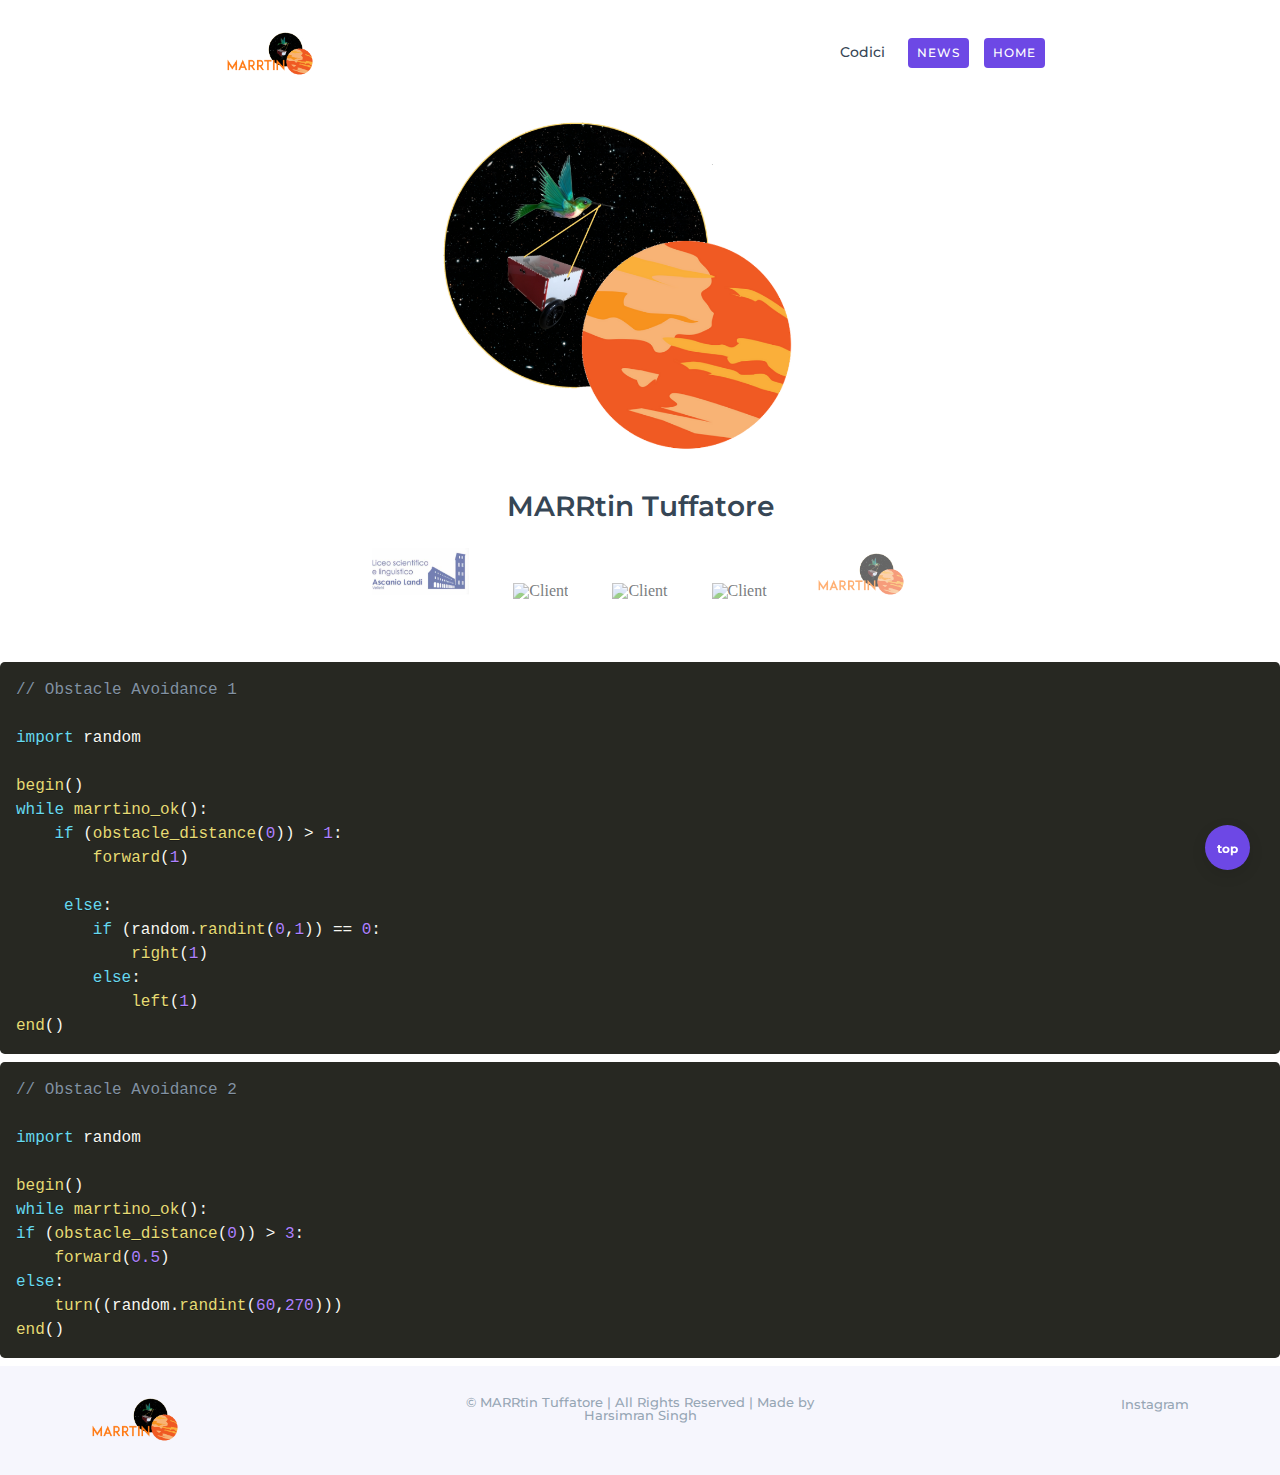
==== code.html @ b03d26f4 "Add files via upload" ====
<!DOCTYPE html>
  <html lang="en">
    <head>
      <meta charset="utf-8">
      <title>MARRtino</title>
      <link rel="icon" href="./pics/logo.png" type="image/png" sizes="16x16">
      <meta name="viewport" content="width=device-width, initial-scale=1">
      <meta http-equiv="X-UA-Compatible" content="IE=edge">
      <meta name="description" content="Array Multipurpose Startup Business Template">
      <meta name="keywords" content="Array HTML Template, Array Startup Business Template, Startup Template">
      <link href="assets/css/bootstrap.min.css" rel="stylesheet" type="text/css" media="all" />
      <link href="https://fonts.googleapis.com/css?family=Montserrat:300,400,500,600,700" rel="stylesheet">
      <link rel="stylesheet" href="assets/css/animate.css"> <!-- Resource style -->
      <link rel="stylesheet" href="assets/css/owl.carousel.css">

      <link rel="stylesheet" href="./prism.css">
      <script src="./prism.js"></script>

     
      <link rel="stylesheet" href="./css/theme.css">
      

      <link rel="stylesheet" href="assets/css/owl.theme.css">
      <link rel="stylesheet" href="assets/css/ionicons.min.css"> <!-- Resource style -->
      <link href="assets/css/style.css" rel="stylesheet" type="text/css" media="all" />
    </head>
    <body>
      <div class="wrapper">
        <!-- Navbar Section -->
        <nav class="navbar navbar-expand-md navbar-light bg-light fixed-top">
          <div class="container container-s">
            <a class="navbar-brand" href="#"><img src="./pics/onlinelogomaker-042221-1509-4866.png" width="100px" alt=""></a>
            <button class="navbar-toggler" type="button" data-toggle="collapse" data-target="#navbarSupportedContent" aria-controls="navbarSupportedContent" aria-expanded="false" aria-label="Toggle navigation">
              <span class="navbar-toggler-icon"></span>
            </button>
            <div class="collapse navbar-collapse" id="navbarSupportedContent">
              <ul class="navbar-nav ml-auto navbar-right">
                <li class="nav-item"><a class="nav-link js-scroll-trigger" href="#codes">Codici</a></li>
                
                
                <li class="nav-item"><a class="btn-cta nav-link js-scroll-trigger" href="./news.html">NEWS</a></li>
                <li class="nav-item"><a class="btn-cta nav-link js-scroll-trigger" href="./index.html">HOME</a></li>
              </ul>
            </div>
          </div>
        </nav><!-- Navbar End -->
  
        
        <div id="main" class="main">
          <div class="home"><!-- Hero Section-->
            <div class="container">
              <div class="row text-center">
                <div class="col-md-12">
                  <div class="hero-img wow fadeIn">
                    <img class="img-fluid" src="./pics/home-page.png" alt="Home">
                  </div>
                </div>
                <div class="col-md-12">
                  <div class="hero-content wow fadeIn">
                    <h1>MARRtin Tuffatore</h1>
                    
                  </div>
                </div>
                <div class="col-md-12">
                  <div class="client-list wow fadeIn">
                    <ul>
                      <li><img class="img-fluid" src="./pics/Progetto senza titolo (6).png" alt="Client"> </li>
                      <li><img class="img-fluid" src="https://news.uniroma1.it/sites/default/files/visual900/1147%20lab2go%20scienza.png" style="padding-bottom: 5px;" alt="Client"> </li>
                      <li><img class="img-fluid" src="http://photos1.blogger.com/blogger/1244/4149/1600/ML_1col_202.2.jpg" style="padding-bottom: 3px;" alt="Client"> </li>
                      <li><img class="img-fluid" src="https://upload.wikimedia.org/wikipedia/commons/e/e5/Logo_INFN.png" alt="Client"> </li>
                      <li><img class="img-fluid" src="./pics/onlinelogomaker-042221-1509-4866.png" alt="Client"> </li>
                    </ul>
                  </div>
                </div>
              </div>
            </div>
          </div><!-- Hero End -->
  
  
          <section id="codes">
            <pre class="language-js"><code>// Obstacle Avoidance 1

import random

begin()
while marrtino_ok():
    if (obstacle_distance(0)) > 1:
        forward(1)
                
     else:
        if (random.randint(0,1)) == 0:
            right(1)
        else:
            left(1)
end() </code></pre>

<pre class="language-js"><code>// Obstacle Avoidance 2

import random

begin()
while marrtino_ok():
if (obstacle_distance(0)) > 3:
    forward(0.5)
else:
    turn((random.randint(60,270)))
end()</code></pre>
        
  
         
  
  
          <!-- Array Footer Section -->
          <div class="footer-sm">
            <div class="container">
              <div class="row">
                <div class="col-md-4">
                  <a class="footer-logo" href="#"><img src="./pics/onlinelogomaker-042221-1509-4866.png" width="100px" alt=""></a>
                </div>
                <div class="col-md-4">
                  <h6>&copy; MARRtin Tuffatore | All Rights Reserved | Made by Harsimran Singh</h6>
                </div>
                <div class="col-md-4">
                  <ul>
                    <li><a href="#">Instagram</a></li>
                   
                  </ul>
                </div>
              </div>
            </div>
          </div>  
  
  
  
         <!-- Scroll To Top -->
          <div id="back-top" class="bk-top">
            <div class="bk-top-txt">
               <a class="back-to-top js-scroll-trigger" href="#main">top</a>
            </div>
          </div>
         <!-- Scroll To Top Ends-->
  
        </div>
        </section> <!-- Main -->
      </div><!-- Wrapper -->
  
  
      <!-- Jquery and Js Plugins -->
      <script type="text/javascript" src="assets/js/jquery-2.1.1.js"></script>
      <script type="text/javascript" src="assets/js/popper.min.js"></script>
      <script type="text/javascript" src="assets/js/bootstrap.min.js"></script>
      <script type="text/javascript" src="assets/js/jquery.validate.min.js"></script>
      <script type="text/javascript" src="assets/js/plugins.js"></script>
      <script type="text/javascript" src="assets/js/custom.js"></script>
    </body>
  </html>
---- prism.css ----
/* PrismJS 1.23.0
https://prismjs.com/download.html#themes=prism-okaidia&languages=[base64]&plugins=toolbar+copy-to-clipboard */
/**
 * okaidia theme for JavaScript, CSS and HTML
 * Loosely based on Monokai textmate theme by http://www.monokai.nl/
 * @author ocodia
 */

 code[class*="language-"],
 pre[class*="language-"] {
     color: #f8f8f2;
     background: none;
     text-shadow: 0 1px rgba(0, 0, 0, 0.3);
     font-family: Consolas, Monaco, 'Andale Mono', 'Ubuntu Mono', monospace;
     font-size: 1em;
     text-align: left;
     white-space: pre;
     word-spacing: normal;
     word-break: normal;
     word-wrap: normal;
     line-height: 1.5;
 
     -moz-tab-size: 4;
     -o-tab-size: 4;
     tab-size: 4;
 
     -webkit-hyphens: none;
     -moz-hyphens: none;
     -ms-hyphens: none;
     hyphens: none;
 }
 
 /* Code blocks */
 pre[class*="language-"] {
     padding: 1em;
     margin: .5em 0;
     overflow: auto;
     border-radius: 0.3em;
 }
 
 :not(pre) > code[class*="language-"],
 pre[class*="language-"] {
     background: #272822;
 }
 
 /* Inline code */
 :not(pre) > code[class*="language-"] {
     padding: .1em;
     border-radius: .3em;
     white-space: normal;
 }
 
 .token.comment,
 .token.prolog,
 .token.doctype,
 .token.cdata {
     color: #8292a2;
 }
 
 .token.punctuation {
     color: #f8f8f2;
 }
 
 .token.namespace {
     opacity: .7;
 }
 
 .token.property,
 .token.tag,
 .token.constant,
 .token.symbol,
 .token.deleted {
     color: #f92672;
 }
 
 .token.boolean,
 .token.number {
     color: #ae81ff;
 }
 
 .token.selector,
 .token.attr-name,
 .token.string,
 .token.char,
 .token.builtin,
 .token.inserted {
     color: #a6e22e;
 }
 
 .token.operator,
 .token.entity,
 .token.url,
 .language-css .token.string,
 .style .token.string,
 .token.variable {
     color: #f8f8f2;
 }
 
 .token.atrule,
 .token.attr-value,
 .token.function,
 .token.class-name {
     color: #e6db74;
 }
 
 .token.keyword {
     color: #66d9ef;
 }
 
 .token.regex,
 .token.important {
     color: #fd971f;
 }
 
 .token.important,
 .token.bold {
     font-weight: bold;
 }
 .token.italic {
     font-style: italic;
 }
 
 .token.entity {
     cursor: help;
 }
 
 div.code-toolbar {
     position: relative;
 }
 
 div.code-toolbar > .toolbar {
     position: absolute;
     top: .3em;
     right: .2em;
     transition: opacity 0.3s ease-in-out;
     opacity: 0;
 }
 
 div.code-toolbar:hover > .toolbar {
     opacity: 1;
 }
 
 /* Separate line b/c rules are thrown out if selector is invalid.
    IE11 and old Edge versions don't support :focus-within. */
 div.code-toolbar:focus-within > .toolbar {
     opacity: 1;
 }
 
 div.code-toolbar > .toolbar .toolbar-item {
     display: inline-block;
 }
 
 div.code-toolbar > .toolbar a {
     cursor: pointer;
 }
 
 div.code-toolbar > .toolbar button {
     background: none;
     border: 0;
     color: inherit;
     font: inherit;
     line-height: normal;
     overflow: visible;
     padding: 0;
     -webkit-user-select: none; /* for button */
     -moz-user-select: none;
     -ms-user-select: none;
 }
 
 div.code-toolbar > .toolbar a,
 div.code-toolbar > .toolbar button,
 div.code-toolbar > .toolbar span {
     color: #bbb;
     font-size: .8em;
     padding: 0 .5em;
     background: #f5f2f0;
     background: rgba(224, 224, 224, 0.2);
     box-shadow: 0 2px 0 0 rgba(0,0,0,0.2);
     border-radius: .5em;
 }
 
 div.code-toolbar > .toolbar a:hover,
 div.code-toolbar > .toolbar a:focus,
 div.code-toolbar > .toolbar button:hover,
 div.code-toolbar > .toolbar button:focus,
 div.code-toolbar > .toolbar span:hover,
 div.code-toolbar > .toolbar span:focus {
     color: inherit;
     text-decoration: none;
 }
---- assets/css/style.css ----
/*
 1. Reset.css
 2. navigation Styling
 3. Hero section
 4. hero-2 section
 5. Features Section
 6. Features Flex
 7. Stats Section counter
 8. Feature Single
 9. Reviews Section
 10. Pricing tables
 11. Subscription Section and CTA
 12. Footer and Scroll Top
 13. Media Queries
 -----*/

/* http://meyerweb.com/eric/tools/css/reset/
   v2.0 | 20110126
   License: none (public domain)
*/

html, body, div, span, applet, object, iframe,
h1, h2, h3, h4, h5, h6, p, blockquote, pre,
a, abbr, acronym, address, big, cite, code,
del, dfn, em, img, ins, kbd, q, s, samp,
small, strike, strong, sub, sup, tt, var,
b, u, i, center,
dl, dt, dd, ol, ul, li,
fieldset, form, label, legend,
table, caption, tbody, tfoot, thead, tr, th, td,
article, aside, canvas, details, embed,
figure, figcaption, footer, header, hgroup,
menu, nav, output, ruby, section, summary,
time, mark, audio, video {
	margin: 0;
	padding: 0;
	border: 0;
	font-size: 100%;
	font: inherit;
	vertical-align: baseline;
}
/* HTML5 display-role reset for older browsers */
article, aside, details, figcaption, figure,
footer, header, hgroup, menu, nav, section {
	display: block;
}
body {
	line-height: 1;
}
ol, ul {
	list-style: none;
}
blockquote, q {
	quotes: none;
}
blockquote:before, blockquote:after,
q:before, q:after {
	content: '';
	content: none;
}
table {
	border-collapse: collapse;
	border-spacing: 0;
}


/* --- Common Styles ---*/

h1, h2, h3, h4, h5, h6 {
	font-family: 'Montserrat';
  font-size: 16px;
}

p {
	font-family: 'Montserrat';
	font-size: 14px;
}

/*----- Helper Classes -----*/

html * {
	text-rendering: optimizeLegibility !important;
  -webkit-font-smoothing: antialiased;
  -moz-osx-font-smoothing: grayscale;
}

body {
	-webkit-font-smoothing: antialiased;
	-moz-osx-font-smoothing: grayscale;
}

*, *:after, *:before {
  -webkit-box-sizing: border-box;
  -moz-box-sizing: border-box;
  box-sizing: border-box;
}


#loading {
   width: 100%;
   height: 100%;
   top: 0px;
   left: 0px;
   position: fixed;
   opacity: 1;
   background-color: #F2F2F2;
   z-index: 9999;
   text-align: center;
}

#loading-image {
	display: inline;
  top: 40%;
  position: relative;
  z-index: 9999;
}

.container-m {
	max-width: 1024px;
	margin: 0 auto !important;
	padding-left: 20px;
	padding-right: 20px;
	position: relative;
}

.container-s {
	max-width: 920px;
	margin: 0 auto !important;
	padding-left: 20px;
	padding-right: 20px;
	position: relative;
}


/*------ Navbar Styling ------*/

.navbar {
  font-family: "Montserrat";
	padding-top: 25px;
	padding-bottom: 25px;
	background-color: transparent !important;
	-webkit-transition: 0.5s all ease;
	transition: 0.5s all ease;
}

.navbar .navbar-brand {
	font-family: 'Montserrat';
	font-size: 16px;
	font-weight: 600;
	letter-spacing: 0;
	color: #6d48e5 !important;
	vertical-align: middle;
}

.navbar .navbar-brand img {
	vertical-align: middle;
	margin-right: 0.3em;
}

.navbar .navbar-toggler {
	border: none;
}

.navbar span.navbar-toggler-icon {
	background-image: url("data:image/svg+xml;charset=utf8,%3Csvg viewBox='0 0 32 32' xmlns='http://www.w3.org/2000/svg'%3E%3Cpath stroke='rgba(0,0,0, 0.9)' stroke-width='2' stroke-linecap='round' stroke-miterlimit='10' d='M4 8h24M4 16h24M4 24h24'/%3E%3C/svg%3E");
}

.navbar span.navbar-toggler-icon::before {
	outline: none;
}

.navbar .navbar-toggler:focus {
	outline: none;
}

.navbar-nav {
	text-align: center;
	margin-top: 15px;
	background: #FFF;
	-webkit-transition: 0.5s all ease; /* For Safari 3.1 to 6.0 */
	transition: 0.5s all ease;
}

.navbar-nav .nav-item {
	margin-right: 0;
	margin-top: 1.5rem;
	font-size: 0.85rem;
	font-weight: 400;
  text-transform: capitalize;
  color: #563D7C;
}

.navbar-nav .nav-item .nav-link {
  color: #364655;
	font-weight: 500;
}

.nav-white .nav-item .nav-link {
	font-size: 0.92rem;
	text-transform: capitalize;
  color: #FFFFFF;
}

.nav-white .nav-item .nav-link:hover {
  color: #00eaff;
	-webkit-transition: 0.5s;
	transition: 0.5s;
}

.nav-white .navbar-brand {
	color: #FFFFFF;
}

@media only screen and (max-width: 768px) {

	.navbar {
		/*background: rgba(255, 255, 255, 0.99) !important;*/
		padding-top: 10px;
		padding-bottom: 10px;
	}

	.navbar .navbar-nav {
		padding-bottom: 25px;
	}

	.nav-white .nav-item .nav-link {
		color: #4957B8;
	}

	.navbar .btn-cta {
		padding: 0 30px;
	}

}

@media only screen and (min-width: 240px) {

.navbar.past-main {
	padding-top: 15px;
	padding-bottom: 15px;
	background-color: rgba(255, 255, 255, 0.99) !important;
	-webkit-box-shadow: 0 2px 3px 0 rgba(96, 96, 96, 0.1);
	-moz-box-shadow: 0 2px 3px 0 rgba(96, 96, 96, 0.1);
	box-shadow: 0 2px 3px 0 rgba(96, 96, 96, 0.1);
}

.navbar.effect-main {
  -webkit-transition: all 0.3s;
  transition: all 0.3s;
}

.navbar.past-main .navbar-brand {
	color: #6d48e5 !important;
}

.nav-white.past-main .nav-item .nav-link {
  color: #364655;
	font-weight:500;
}

.navbar.past-main .nav-item .nav-link {
	font-weight: 500;
}

.nav-white.past-main .navbar-brand {
	color: #364655;
}

.navbar.past-main span.navbar-toggler-icon {
	background-image: url("data:image/svg+xml;charset=utf8,%3Csvg viewBox='0 0 32 32' xmlns='http://www.w3.org/2000/svg'%3E%3Cpath stroke='rgba(0,0,0, 0.8)' stroke-width='2' stroke-linecap='round' stroke-miterlimit='10' d='M4 8h24M4 16h24M4 24h24'/%3E%3C/svg%3E");
}

.nav-white.effect-main {
  -webkit-transition: all 0.3s;
  transition: all 0.3s;
}

/*----------------------------------------------------------
--------------- Hero Home Styling Starts -------------------
----------------------------------------------------------*/

.home {
  padding: 100px 0 50px 0;
}

.home .intro-block {
	padding: 50px 0 50px 0;
	max-width: 800px;
	margin: 0 auto;
}

.centered {
	float: none !important;
  margin-left: auto !important;
  margin-right: auto !important;
}

.home .hero-img img {
  max-width: 720px !important;
  width: 100%;
  margin: 20px 0;
}

.home h1 {
	font-size: 28px;
	font-weight: 600;
	color: #FFFFFF;
	color: #364655;
	line-height: 1.2;
	letter-spacing: 0;
}

.home p {
	font-size: 16px;
	font-weight: 500;
	color: rgb(129, 129, 152);
	max-width: 630px;
	margin: 0 auto;
	letter-spacing: 0;
	line-height: 1.6;
	margin-top: 15px;
}

.btn-action {
	font-family: 'Montserrat';
	display: inline-block;
  height: 38px;
  padding: 0 30px;
  text-align: center;
  font-size: 12px;
  font-weight: 600;
  line-height: 36px;
  letter-spacing: 2px;
	margin: 25px 0;
  text-transform: uppercase;
	text-decoration: none !important;
  white-space: nowrap;
  cursor: pointer;
	background-color: #387ed1;
	background: #6d48e5;
  color: #FFFFFF;
  border: 1px solid transparent !important;
  border-radius: 4px;
  box-sizing: border-box;
	-webkit-transition: 0.2s;
	-moz-transition: 0.2s;
	transition: 0.2s;
}

.btn-action:hover {
	color: #FFFFFF;
	box-shadow: 0 5px 25px 0 rgba(0, 0, 100,.2);
	border: 1px solid transparent !important;
	outline: none !important;
	text-decoration: none;
}

.btn-action:focus, .btn-action:active {
	background: #6d48e5;
	color: #FFFFFF;
	border: 1px solid transparent !important;
	outline: none !important;
}


.home .client-list {
	margin-top: 25px;
}

.home .client-list ul {
	list-style-type: none;
}

.home .client-list ul li {
  display: inline;
	margin: 0 20px;
}


.home .client-list ul li img {
  width: 100px;
	opacity: 0.6;
	cursor: pointer;
}

.home .client-list ul li img:hover {
	opacity: 0.9;
}


.btn-cta {
	font-family: 'Montserrat';
	display: inline-block;
  height: 30px;
  padding: 0 30px;
  text-align: center;
  font-size: 12px;
  font-weight: 700;
  line-height: 28px;
  letter-spacing: 1px;
	text-transform: capitalize;
	text-decoration: none !important;
	white-space: nowrap;
	cursor: pointer;
	background-color: #387ed1;
	background: #6d48e5;
	color: #FFFFFF !important;
	border: 1px solid transparent !important;
	border-radius: 4px;
	box-sizing: border-box;
	-webkit-transition: 0.2s;
	-moz-transition: 0.2s;
	transition: 0.2s;
}

.btn-cta:hover {
	color: #FFFFFF;
	box-shadow: 0 5px 20px 0 rgba(0, 0, 0,.1);
	border: 1px solid transparent !important;
	outline: none;
	text-decoration: none;
}

.btn-cta:focus, .btn-cta:active {
	background: #6d48e5;
	color: #FFFFFF;
	border: 1px solid transparent !important;
	outline: none !important;
}

/*------------------------------------------------
------------- Hero Version 2 Styling -------------
-------------------------------------------------*/



.hero-2 {
	text-align: center;
}

.hero-2 .hero-content {
		padding: 50px 0;
}

.hero-2 .hero-img {
	border-radius: 24px;
}


.hero-2 .hero-img img {
	border-radius: 10px;
	box-shadow: 0px 0px 60px 0px rgba(0,0,0,.1);
}

.hero-2 .form-alt {
	position: relative;
	margin-top: 25px;
}

.hero-2 .chimp-form .mail {
	position: relative;
	background-color: #F9F9F9;
  box-shadow: none;
  -webkit-box-sizing: content-box;
  -moz-box-sizing: content-box;
  box-sizing: content-box;
  transition: all .3s;
}

.hero-2 .form-alt input {
  color: #222222;
  font-family: 'Montserrat';
  padding: 0;
  font-size: 13px;
	font-weight: 500;
	height: 45px;
  border: 0;
  border-radius: 4px;
	background-color: #F3F3F3;
  outline: none;
  padding: 0 100px 0 20px;
	box-shadow: 0 5px 30px rgba(255, 255, 255, 0.1);
}

.hero-2 .form-alt input:focus {
	outline: none !important;
	border-color: transparent;
}

.hero-2 .form-alt .submit-button {
  height: 45px;
  border: 0;
  border-radius: 0 4px 4px 0;
  margin-left: -25px;
  padding: 0 25px 0 25px;
	background: #6d48e5;
	font-family: 'Montserrat';
	font-size: 14px;
	font-weight: 500;
	text-transform: capitalize;
	letter-spacing: 0;
  color: #FFFFFF;
	cursor: pointer;
  outline: none;
	box-shadow: 0 5px 30px rgba(255, 255, 255, 0.05);
	-webkit-transition: 500ms;
	-moz-transition: 500ms;
	transition: 500ms;
}


.hero-2 #email-error {
	position: absolute;
	left: 0;
	right: 0;
	bottom: -50%;
	font-family: 'Montserrat';
	font-size: 13px;
	font-weight: 500;
	color: #FF3333;
}

.hero-2 #response {
	position: absolute;
	left: 0;
	bottom: -45%;
	vertical-align: middle;
	font-family: 'Montserrat';
	font-size: 13px !important;
	font-weight: 500;
	color: #15ccbe;
}

.hero-2 #chimp-email-error {
	position: absolute;
	left: 0;
	bottom: -45%;
	vertical-align: middle;
	font-family: 'Montserrat';
	font-size: 13px;
	font-weight: 500;
	color: red;
}

.hero-2 .success-message {
	color:#33cc33;
	margin-top: 5px;
}

.hero-2 .form-note p {
	font-size: 12px;
}


/*----------- Flex Features ------------*/

.flex-split {
	padding: 100px 0;
}

.flex-intro {
	margin-bottom: 50px;
	text-align: center;
}

.flex-intro h2 {
	font-size: 28px;
	font-weight: 600;
	color: #3a3a47;
	line-height: 1.3;
	margin-bottom: 10px;
}

.flex-intro p {
	font-size: 16px;
  font-weight: 500;
  line-height: 1.6;
	letter-spacing: 0.01em;
  color: #818198;
	max-width: 630px;
	margin: 0 auto;
	margin-top: 15px;
	margin-bottom: 15px;
}


.flex-inner {
	margin: 50px 0;
}

.flex-inner .f-image {
	padding: 0 35px;
}

.flex-inner .f-text {
	padding: 0 35px;
}

 .flex-inner .f-text {
	-webkit-box-flex:1;
	-ms-flex:1;
	flex:1;
	text-align: center;
}

.flex-inner .f-text h2 {
	font-size: 24px;
	font-weight: 600;
	color: #3a3a47;
	line-height: 1.3;
	margin-top: 20px;
}

.flex-inner .f-text  p {
	font-size: 14px;
  font-weight: 400;
  line-height: 1.6;
	letter-spacing: 0.01em;
  color: #818198;
	margin-top: 15px;
	margin-bottom: 15px;
}


.flex-inner .f-text .left-content a {
	font-family: "Montserrat";
	font-size: 14px;
	font-weight: bold;
	color: #8798ab;
	position: relative;
  display: inline-block;
  text-decoration: none;
}

.flex-inner .f-text .left-content a::after {
	content: "";
	position: absolute;
	left: 0;
	bottom: -20%;
	height: 1px;
	width: 50px;
	background: #8798ab;
	-webkit-transition: 0.3s;
	transition: 0.3s;
}

.flex-inner .f-text .left-content a:hover::after {
	width: 75px;
}

.flex-inner .f-text .left-content a:hover {
	text-decoration: none;
}

.flex-inner.flex-inverted .f-image {
	-webkit-box-ordinal-group:2;
	-ms-flex-order:1;
	order:1
}

/*---------------------------------------------
----------- Features Section Styles------------
---------------------------------------------*/

.features {
	padding: 100px 0;
	background: #f6f6fd;
}

.features-intro {
	margin-bottom: 50px;
}

.features-intro h2 {
	font-size: 28px;
	font-weight: 600;
	color: #3a3a47;
	line-height: 1.3;
	margin-bottom: 10px;
}

.features-intro p {
	font-size: 16px;
  font-weight: 500;
  line-height: 1.6;
	letter-spacing: 0.01em;
  color: #818198;
	max-width: 630px;
	margin: 0 auto;
	margin-top: 15px;
	margin-bottom: 15px;
}


.feature-list {
	margin: 30px 10px;
}

.card-icon {
	width: 65px;
  height: 65px;
  border-radius: 50%;
	margin: 0 auto;
  background: rgba(30, 166, 154, 0.08);
	background: #ece7fe;
  display: table;
  text-align: center;
}

.card-img {
  display: table-cell;
  vertical-align: middle;
  text-align: center;
}

.card-img img {
	vertical-align: middle;
}

.card-text {
	margin-top: 25px;
}

.card-text h3 {
	font-size: 21px;
	font-weight: 500;
	color: #364655;
	margin-bottom: 15px;
}

.card-text p {
	font-size: 15px;
	font-weight: 500;
	color: rgb(129, 129, 152);
	line-height: 1.6;
	max-width: 320px;
	margin: 0 auto;
}

/*--------------------------------------
--------- Stat Section Styling ---------
--------------------------------------*/

.yd-stats {
	padding: 100px 0;
	background: #6d48e5;
}

.yd-stats .intro {

}

.yd-stats .intro h2 {
	font-size: 28px;
	font-weight: 700;
	color: #3a3a47;
	color: #FFFFFF;
	line-height: 1.3;
	margin-bottom: 10px;
}

.yd-stats .intro p {
	font-size: 16px;
  font-weight: 500;
  line-height: 1.6;
	letter-spacing: 0.01em;
  color: #818198;
	color: #FFFFFF;

	max-width: 630px;
	margin: 0 auto;
	margin-top: 15px;
	margin-bottom: 15px;
}

.yd-stats .counter-up {
	margin-top: 50px;
}

.counter-icon {
  padding: 15px;
}

.counter-icon img {
  width: 60px;
	height: 60px;
}

.counter-text {
  margin: 10px 0;
}

.counter-up h3 {
	font-size: 42px;
	font-weight: 700;
	color: #6d48e5;
	color: #FFFFFF;
}

.counter-text h2 {
  font-size: 14px;
  font-weight: 500;
  padding: 0.5em;
  color: #364655;
	color: #FFFFFF;

}

.yd-link {
	text-align: center;
	margin: 25px 0;
}

.yd-link a {
	font-family: 'Montserrat';
	font-size: 15px;
	font-weight: 500;
	color: #6d48e5;
	color: #FFFFFF;
	text-decoration: none;
	border-bottom: 1px solid #fff;
}


.yd-ft {
	padding: 75px 0;
	background: #E8F3EC;
	background: #6d48e5;
}

.yd-ft .yd-ft-inner {
	display: block;
	background: #E8F3EC;
	background: #6d48e5;
	max-width: 1024px;
	margin: 0 auto;
}

.yd-ft .yd-ft-inner .yd-ft-left {
	padding: 40px;
}

.yd-ft .yd-ft-inner .yd-ft-left h2 {
	font-size: 32px;
	font-weight: 400;
	color: #FFFFFF;
	/*color: #364655;*/
	line-height: 1.2;
	letter-spacing: 0;
	margin-bottom: 10px;
}

.yd-ft .yd-ft-inner .yd-ft-left p {
	font-size: 16px;
	font-weight: 500;
	color: #818198;
	color: #FFF;
	line-height: 1.6;
	margin-bottom: 0;
}

.yd-ft .yd-ft-inner .yd-ft-left .btn-action {
	background: #FFF;
	color: #6d48e5;
	letter-spacing: 1px;
	text-transform: capitalize;
}

.yd-ft .yd-ft-inner .yd-ft-right {
	text-align: center;
}


.yd-ft .yd-ft-inner .yd-ft-right img {
	max-width: 90%;
	margin: 0 auto;
}

/*---------------------------------------------------
-------------- Ar Feature Item Styling --------------
---------------------------------------------------*/

	.ar-ft-single {
		padding: 100px 0;
	}

	.ar-feature {
		text-align: center;
		display: block;
		-webkit-box-align: center;
		-ms-flex-align: center;
		align-items: center;
		overflow: hidden;
}

	.ar-feature .ar-list {
		-webkit-box-flex: 1;
		-ms-flex: 1 0 40%;
		flex: 1 0 40%;
		text-align: left;
	}

	.ar-feature .ar-image {
		-webkit-box-flex: 1;
		-ms-flex: 1 0 60%;
		flex: 1 0 60%;
		margin-left: 0;
	}

	.ar-list ul {
		list-style-type: none;
		overflow: hidden;
		margin-top: 0;
	}

	.ar-list ul li {
		margin-bottom: 30px;
		overflow: hidden;
	}

	.ar-feature .ar-icon {
		float: left;
		width: 15%;
	}

	.ar-feature .ar-icon img {
		margin-top: 0;
		vertical-align: middle;
	}

	.ar-feature .ar-text {
		float: right;
		width: 85%;
	}

	.ar-feature .ar-text h3 {
		font-size: 18px;
		color: #364655;
	  font-weight: 500;
	  line-height: 1.2;
	  margin-bottom: 10px;
	}

	.ar-feature .ar-text p {
		font-size: 15px;
	  font-weight: 500;
	  line-height: 1.6;
	  color: #97a6b5;
	}




	/* ----- Pricing Tables Styling Starts ----- */

	.pricing-section {
		width: 100%;
		height: 100%;
		padding-top: 100px;
		padding-bottom: 100px;
		background: #FFFFFF;
	}

	.pricing-intro {
		padding-bottom: 30px;
	}

	.pricing-intro h1 {
		font-size: 32px;
		color: #364655;
		font-weight: 600;
		line-height: 1.4;
		margin-bottom: 20px;
	}


	.pricing-intro p {
		font-size: 16px;
		color: #97a6b5;
		font-weight: 500;
		line-height: 1.6;
		letter-spacing: 0;
		margin-top: 10px;
		margin-bottom: 50px;
	}

	.pricing-details {
		padding: 50px 0 0 0;
	}

	.pricing-section .table-left, .pricing-section .table-right {
		padding: 20px 20px 50px 20px;
		margin: 0 auto;
		margin-bottom: 30px;
		background-color: #FFFFFF;
		box-shadow: 0px 0px 60px 0px rgba(0,0,0,.1);
		border: transparent;
		border-radius: 10px;
		max-width: 400px;
	}

	.table-left .icon, .table-right .icon {
		padding: 50px 50px 40px 50px;
	}

	.table-left .icon img, .table-right .icon img {
		width: 60px;
		height: 60px;
		margin: 0 auto;
	}

	.table-left .pricing-details span, .table-right .pricing-details span {
		display: block;
		font-family: 'Montserrat';
		font-size: 32px;
		font-weight: 600;
		color: #364655;
		opacity: 0.7;
		margin: 20px 0;
	}


	.table-left .pricing-details h2, .table-right .pricing-details h2 {
		font-size: 21px;
		font-weight: 600;
		color: #6d48e5;
		margin-bottom: 30px;
	}

	.table-left .pricing-details p, .table-right .pricing-details p {
		font-size: 16px;
		font-weight: 500;
		color: #364655;
		line-height: 1.4;
	}

	.table-left .pricing-details ul, .table-right .pricing-details ul {
		margin-top: 30px;
		margin-bottom: 50px;
		padding: 0;
	}

	.table-left .pricing-details li, .table-right .pricing-details li {
		font-family: 'Montserrat';
		font-size: 16px;
		font-weight: 500;
		color: #97a6b5;
		line-height: 1.4;
		letter-spacing: 0;
		margin-bottom: 10px;
	}

	.pricing-section .table-left:hover, .pricing-section .table-right:hover {
		box-shadow: 0 0 80px 0 rgba(0, 0, 0, 0.1);
		-webkit-transition: 0.3s;
		-moz-transition: 0.3s;
		-o-transition: 0.3s;
		transition: 0.3s;
	}

	.pricing-section .table-left, .pricing-section .table-right {
		margin-top: 20px;
	}

	.pricing-section .table-center {
		margin-top: 0;
	}

/*------------------------------------------------
---------- Ar Review Section Styling -------------
------------------------------------------------*/

	.ar-reviews {
		padding: 5%;
		background: url(../images/bg.jpg) no-repeat center center;
		background: #f6f6fd;
	}

	.ar-reviews .ar-box {
		background: #6d48e5;
		display: block;
		padding: 50px;
	}


	.ar-box .ar-right {
		margin-top: 50px;
	}

	.ar-box .ar-left h2 {
		font-size: 24px;
		font-weight: 600;
		color: #FFF;
		line-height: 1.6;
	}

	.ar-box .ar-right p {
		font-size: 14px;
		font-weight: 400;
		color: #FFF;
		line-height: 1.7rem;
		text-align: left;
		margin-bottom: 1.5rem;
	}

	.ar-box .ar-left .btn-action {
		background: #FFF;
    color: #6d48e5;
    letter-spacing: 1px;
    text-transform: capitalize;
	}

/*----------------------------------------------
------------ Review Section Styling ------------
----------------------------------------------*/


.yd-reviews {
	padding: 100px 0 100px 0;
	background: #FFFFFF;
	background: rgba(30, 166, 154, 0.08);
	background: #f6f6fd;
	background-size: cover;
}

.yd-reviews .intro {
	padding: 0;
	max-width: 600px;
	margin: 0 auto;
	margin-bottom: 75px;
}

.yd-reviews .intro h1 {
	font-size: 28px;
	font-weight: 700;
  color: #364655;
  line-height: 1.2;
  margin-bottom: 20px;
}

.yd-reviews .intro p {
	font-size: 16px;
  font-weight: 500;
  color: rgb(129, 129, 152);
  line-height: 1.6;
  margin: 0px auto;
}

.yd-reviews .intro p:nth-child(4) {
	font-size: 13px;
}

.yd-reviews .intro a {
	color: #0000FF;
	text-decoration: none;
}


.yd-reviews .card-single {
  	display: block;
}

.yd-reviews .card-single .review-text {
	-webkit-box-flex: 1;
  -ms-flex: 1 0 50%;
  flex: 1 0 50%;
	background: #6d48e5;
	padding: 60px;
	text-align: left;
}

.yd-reviews .card-single .review-attribution {
	-webkit-box-flex: 1;
  -ms-flex: 1 0 50%;
  flex: 1 0 50%;
	padding: 60px;
	background: #FFFFFF;
}


.yd-reviews .card-single h1 {
	font-size: 18px;
	font-weight: 500;
	color: #FFF;
	line-height: 1.5;
	letter-spacing: 0;
	margin-bottom: 0;
}

.yd-reviews .card-single .review-attribution i {
	font-size: 13px;
	color: #ffd700;
}

.yd-reviews .card-single .review-attribution h2 {
	font-size: 15px;
	font-weight: 600;
	color: #556577;
	line-height: 1.4;
	margin-top: 5px;
}

.yd-reviews .card-single .review-attribution h6 {
	font-size: 12px;
	font-weight: 500;
	color: #97a6b5;
	line-height: 1.4;
}

.yd-reviews .card-single .review-attribution a {
	font-family: 'Montserrat';
	font-size: 12px;
	font-weight: 500;
	color: #6d48e5;
	position: relative;
	display: inline-block;
	text-decoration: none;
}

.yd-reviews .card-single .review-attribution a:before {
	content: "";
	position: absolute;
  width: 100%;
  height: 1px;
  bottom: -3px;
  left: 0;
  background-color: #6d48e5;
  visibility: hidden;
  -webkit-transform: scaleX(0);
  transform: scaleX(0);
  -webkit-transition: all 0.2s ease-in-out 0s;
  transition: all 0.2s ease-in-out 0s;
}

.yd-reviews .card-single .review-attribution a:hover:before {
	visibility: visible;
  -webkit-transform: scaleX(1);
  transform: scaleX(1);
}


.yd-reviews .card-single .review-attribution .review-img {
	text-align: center;
	margin-bottom: 20px;
}

.yd-reviews .card-single .review-attribution img {
	height: 80px;
	width: 80px;
	margin: 0 auto;
}


/*-------------------------------------------------------
-------------- Subscription Form Styling ----------------
-------------------------------------------------------*/


.cta-sm {
	padding: 100px 0 100px 0;
	background: rgba(30, 166, 154, 0.1);
	background: #f8faff;
	background: #f6f6fd;
}

.cta-sm .cta-content {
	max-width: 768px;
	margin: 0 auto;
}

.cta-sm h1 {
	font-size: 28px;
	font-weight: 600;
	color: #364655;
	line-height: 1.6;
}

.cta-sm h4 {
	font-size: 13px;
	font-weight: 400;
	color: #aeaeae;
	letter-spacing: 1px;
	margin-bottom: 0;
}

.form {
	position: relative;
	max-width: 420px;
	margin: 0 auto;
	margin-top: 30px;
}

.chimp-form .mail {
	position: relative;
	background-color: #FFFFFF;
  box-shadow: none;
  -webkit-box-sizing: content-box;
  -moz-box-sizing: content-box;
  box-sizing: content-box;
  transition: all .3s;
}

.form input {
	display: block;
	width: 100%;
	margin: 0 auto;
  color: #6d48e5;
  font-family: 'Montserrat';
  padding: 0;
  font-size: 13px;
	font-weight: 500;
	height: 50px;
  border: 1px solid #6d48e5;
  border-radius: 4px;
	background-color: #FFFFFF;
  outline: none;
  padding: 0 100px 0 20px;
	box-shadow: 0 5px 30px rgba(255, 255, 255, 0.1);
}

.form input:focus {
	outline: none !important;
	background: #FFFFFF;
	border: 1px solid #6d48e5;
}

.form .submit-button {
  height: 50px;
	width: 100%;
  border: 0;
  border-radius: 4px;
  margin: 0 auto;
	margin: 15px 0;
  padding: 0 25px 0 25px;
	background: #6d48e5;
	font-family: 'Montserrat';
	font-size: 14px;
	font-weight: 500;
	text-transform: capitalize;
	letter-spacing: 0;
  color: #FFFFFF;
	cursor: pointer;
  outline: none;
	box-shadow: 0 2px 5px 0 rgba(0, 0, 100,.2);
	-webkit-transition: 300ms;
	-moz-transition: 300ms;
	transition: 300ms;
}

.form .submit-button:hover {
	box-shadow: 0 5px 25px 0 rgba(0, 0, 100,.2);
}

.form .submit-button:focus, .form .submit-button:active {
	background: #6d48e5;
}

#email-error {
	position: absolute;
	left: 0;
	right: 0;
	bottom: -50%;
	font-family: 'Montserrat';
	font-size: 13px;
	font-weight: 500;
	color: #FF3333;
}

#response {
	position: absolute;
	left: 0;
	bottom: -45%;
	vertical-align: middle;
	font-family: 'Montserrat';
	font-size: 13px !important;
	font-weight: 500;
	color: #15ccbe;
}

#chimp-email-error {
	position: absolute;
	left: 0;
	right: 0;
	bottom: -45%;
	vertical-align: middle;
	font-family: 'Montserrat';
	font-size: 13px;
	font-weight: 500;
	color: red;
}

.success-message {
	color:#33cc33;
	margin-top: 5px;
}

.form-note p {
	font-size: 12px;
	font-weight: 500;
	color: #97a6b5
}


/*--------------------------------------------------------------
-------------------- Footer Small Styling Starts ---------------
--------------------------------------------------------------*/

.footer-sm {
	padding: 30px 0;
	background: rgba(30, 166, 154, 0.1);
	background: #f6f6fd;
	text-align: center;
}

.footer-sm .col-md-4:nth-child(even) {
	text-align: center;
}

.footer-sm .footer-logo {
	font-family: 'Montserrat';
	font-size: 18px;
	font-weight: 600;
	color: #6d48e5;
	letter-spacing: 0;
	display: block;
	margin-bottom: 15px;
	text-decoration: none;
}

.footer-sm h6 {
	font-size: 13px;
	font-weight: 500;
	color: #97a6b5;
	letter-spacing: 0;
	display: inline-block;
}

.footer-sm ul {
	list-style-type: none;
	text-align: center;
	margin-top: 10px;
}

.footer-sm ul li {
	font-family: "Montserrat";
  font-size: 13px;
  font-weight: 400;
	letter-spacing: 0;
  display: inline-block;
	margin-left: 6px;
  margin-right: 6px;
}

.footer-sm ul li a {
	font-size: 13px;
	font-weight: 500;
  position: relative;
  display: inline-block;
  color: #97a6b5;
  text-decoration: none;
}

.footer-sm ul li a:before {
  content: "";
  position: absolute;
  width: 100%;
  height: 1px;
  bottom: -3px;
  left: 0;
  background-color: #6d48e5;
  visibility: hidden;
  -webkit-transform: scaleX(0);
  transform: scaleX(0);
  -webkit-transition: all 0.2s ease-in-out 0s;
  transition: all 0.2s ease-in-out 0s;
}

.footer-sm ul li a:hover:before {
  visibility: visible;
  -webkit-transform: scaleX(1);
  transform: scaleX(1);
}

.no-touch .footer-sm ul li a:hover {
  text-decoration: none;
  color: #000;
}



/* -------------------------------------------------------
----------- Bact-to-Top Styling Starts Here --------------
---------------------------------------------------------*/


.bk-top {
	position: fixed;
	bottom: 30px;
	right: 30px;
	border-radius: 3px;
	z-index: 90;
	display: none;
	width: 45px;
	height: 45px;
	background: #6d48e5;
	color: #f2f2f0;
	border-radius: 50%;
	display: table;
	box-shadow:0 5px 15px rgba(0, 0, 0, .1);
}

.bk-top-txt {
	display: table-cell;
  vertical-align: middle;
  text-align: center;
}

.back-to-top {
	font-family: 'Montserrat';
	font-size: 12px;
	font-weight: 700;
	color: #FFFFFF;
	text-decoration: none;
	-webkit-transition: 200ms;
	-moz-transition: 200ms;
	-o-transition: 200ms;
	transition: 200ms;
}

.back-to-top:hover {
  color: #FFFFFF;
	text-decoration: none;
	font-size: 13px;
}


.back-to-top:focus {
  color: #FFFFFF;
}




/*------------------------------------------
-------------- Media Queries ---------------
------------------------------------------*/

@media only screen and (min-width: 767px) {

	.navbar-nav {
			margin-top: 0;
		}

	.navbar-nav .nav-item {
		margin-top: 0;
		margin-right: 15px;
	  font-size: 0.85rem;
	  font-weight: 400;
	}

	.container-s {
		padding-left: 20px;
		padding-right: 20px;
	}

	.flex-intro h2 {
		font-size: 32px;
	}

	.flex-inner {
		position: relative;
    display: -webkit-box;
    display: -ms-flexbox;
    display: flex;
    -webkit-box-align: center;
    -ms-flex-align: center;
    align-items: center;
		margin: 75px 0;
	}

	.flex-inner .f-image {
	    -webkit-box-flex: 0;
	    -ms-flex: 0 0 500px;
	    flex: 0 0 500px;
	}

	.flex-inner .f-text h2 {
		font-size: 24px;
	}

	.flex-inner .f-text  p {
		font-size: 16px;
		font-weight: 500;
	}

	.counter-up h3 {
		font-size: 72px;
	}

	.ar-feature {
		display: -webkit-box;
		display: -ms-flexbox;
		display: flex;
		-webkit-box-align: center;
		-ms-flex-align: center;
		align-items: center;
	}

	.ar-feature .ar-image {
		margin-left: 25px;
	}

	.ar-reviews .ar-box {
		padding: 100px;
		display: -webkit-box;
	  display: -ms-flexbox;
	  display: flex;
	  -webkit-box-align: center;
	  -ms-flex-align: center;
	  align-items: center;
	}

	.ar-reviews .ar-box .ar-left {
		-webkit-box-flex: 1;
	  -ms-flex: 1 0 50%;
	  flex: 1 0 50%;
	}

	.ar-reviews .ar-box .ar-right {
		-webkit-box-flex: 1;
	  -ms-flex: 1 0 50%;
	  flex: 1 0 50%;
		-webkit-box-pack: end;
		-ms-flex-pack: end;
		justify-content: flex-end;
		text-align: center;
		margin-top: 0;
	}

	.ar-box .ar-left h2 {
		font-size: 28px;
	}

	.ar-box .ar-right p {
		font-size: 15px;
	}

	.yd-reviews .review-cards {
		margin-bottom: 0;
	}

	.yd-ft .yd-ft-inner {
	padding: 0;
	display: -webkit-box;
  display: -ms-flexbox;
  display: flex;
  -webkit-box-align: center;
  -ms-flex-align: center;
  align-items: center;
}

	.yd-ft .yd-ft-inner .yd-ft-left {
		-webkit-box-flex: 1;
	  -ms-flex: 1 0 50%;
	  flex: 1 0 50%;
	}

	.yd-ft .yd-ft-inner .yd-ft-right {
		-webkit-box-flex: 1;
	  -ms-flex: 1 0 50%;
	  flex: 1 0 50%;
		-webkit-box-pack: end;
		-ms-flex-pack: end;
		justify-content: flex-end;
		text-align: center;
	}

	.yd-reviews .card-single {
	 display: -webkit-box;
	 display: -ms-flexbox;
	 display: flex;
	 -webkit-box-align: center;
	 -ms-flex-align: center;
	 align-items: center;
	 background: #FFF;
	}

	.form input {
		padding: 0 50px 0 50px;
	}

	.footer-sm {
		text-align: left;
	}

	.footer-sm .footer-logo {
	 margin-bottom: 0;
	 font-size: 16px;
	 display: block;
	}

	.footer-sm ul {
	 list-style-type: none;
	 text-align: right;
	 margin-top: 0;
	}
}

@media only screen and (min-width: 480px) {

	.container-s {
		padding-left: 40px;
		padding-right: 40px;
	}

	.flex-inner .f-text {
		-webkit-box-flex: 1;
    -ms-flex: 1;
    flex: 1;
	 	text-align: left;
 }

}

@media only screen and (min-width: 1024px) {
	.hero-2 .form-alt input {
		padding: 0 100px 0 50px;
	}
}

@media screen and (max-width: 420px) {
	.hero-2 .form-alt input {
	    text-align: center;
	    padding: 20px 20px;
	}

	.hero-2 .form-alt .submit-button {
	  margin-left: 0;
	}

}
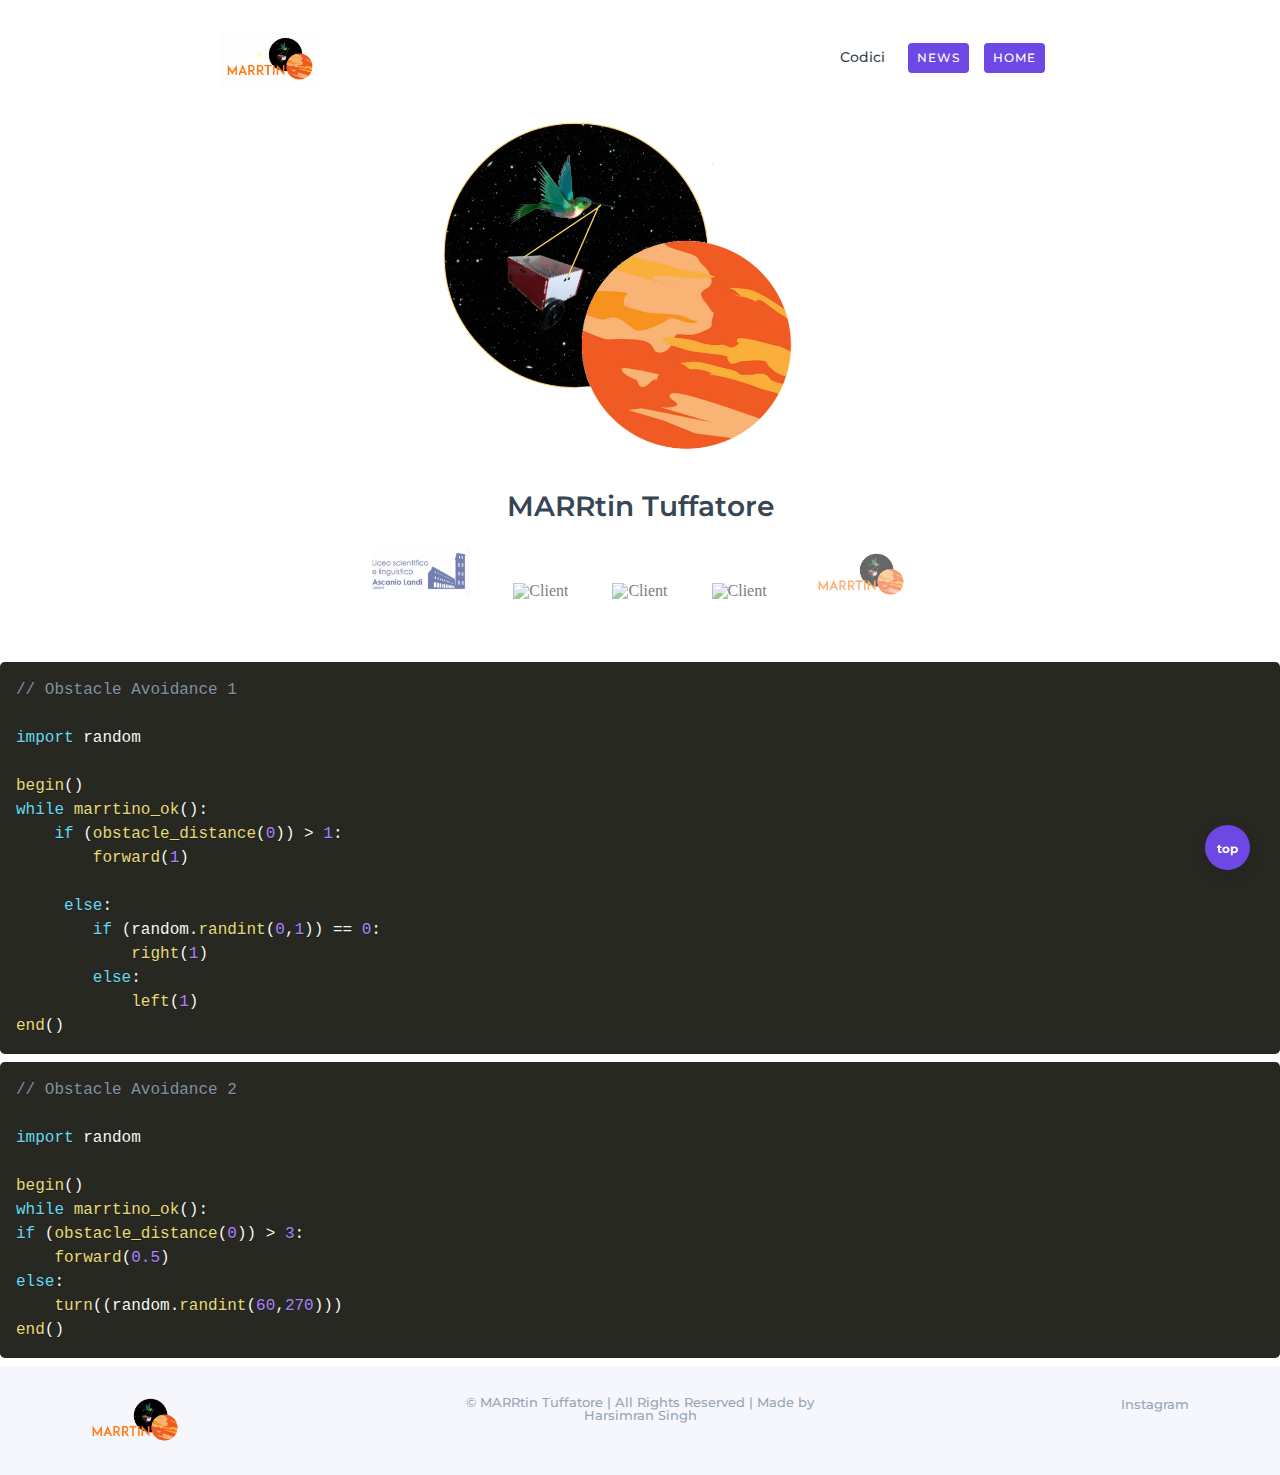
==== commit cba52454: "Add files via upload" ====
--- a/code.html
+++ b/code.html
@@ -30,7 +30,7 @@
         <!-- Navbar Section -->
         <nav class="navbar navbar-expand-md navbar-light bg-light fixed-top">
           <div class="container container-s">
-            <a class="navbar-brand" href="#"><img src="./pics/onlinelogomaker-042221-1509-4866.png" width="100px" alt=""></a>
+            <a class="navbar-brand" href="#"><img src="./pics/Progetto senza titolo.gif" width="100px" alt=""></a>
             <button class="navbar-toggler" type="button" data-toggle="collapse" data-target="#navbarSupportedContent" aria-controls="navbarSupportedContent" aria-expanded="false" aria-label="Toggle navigation">
               <span class="navbar-toggler-icon"></span>
             </button>
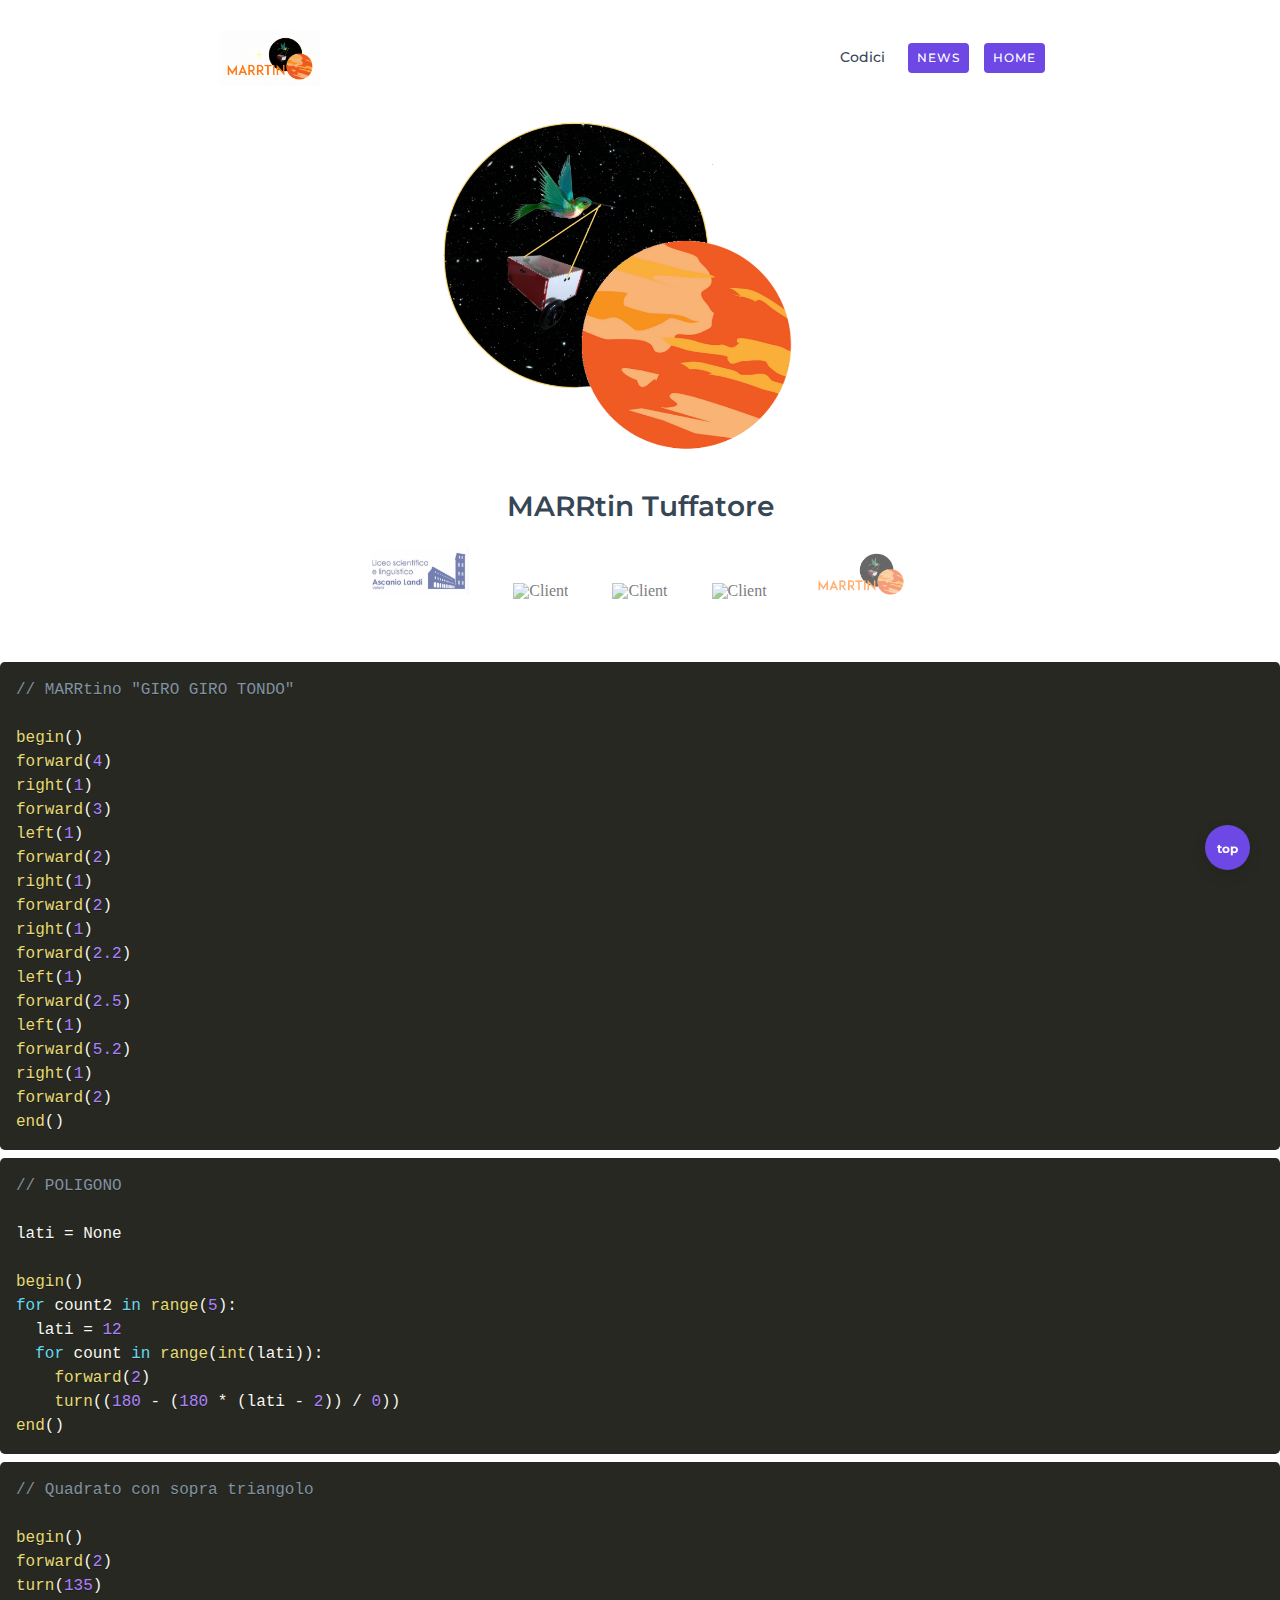
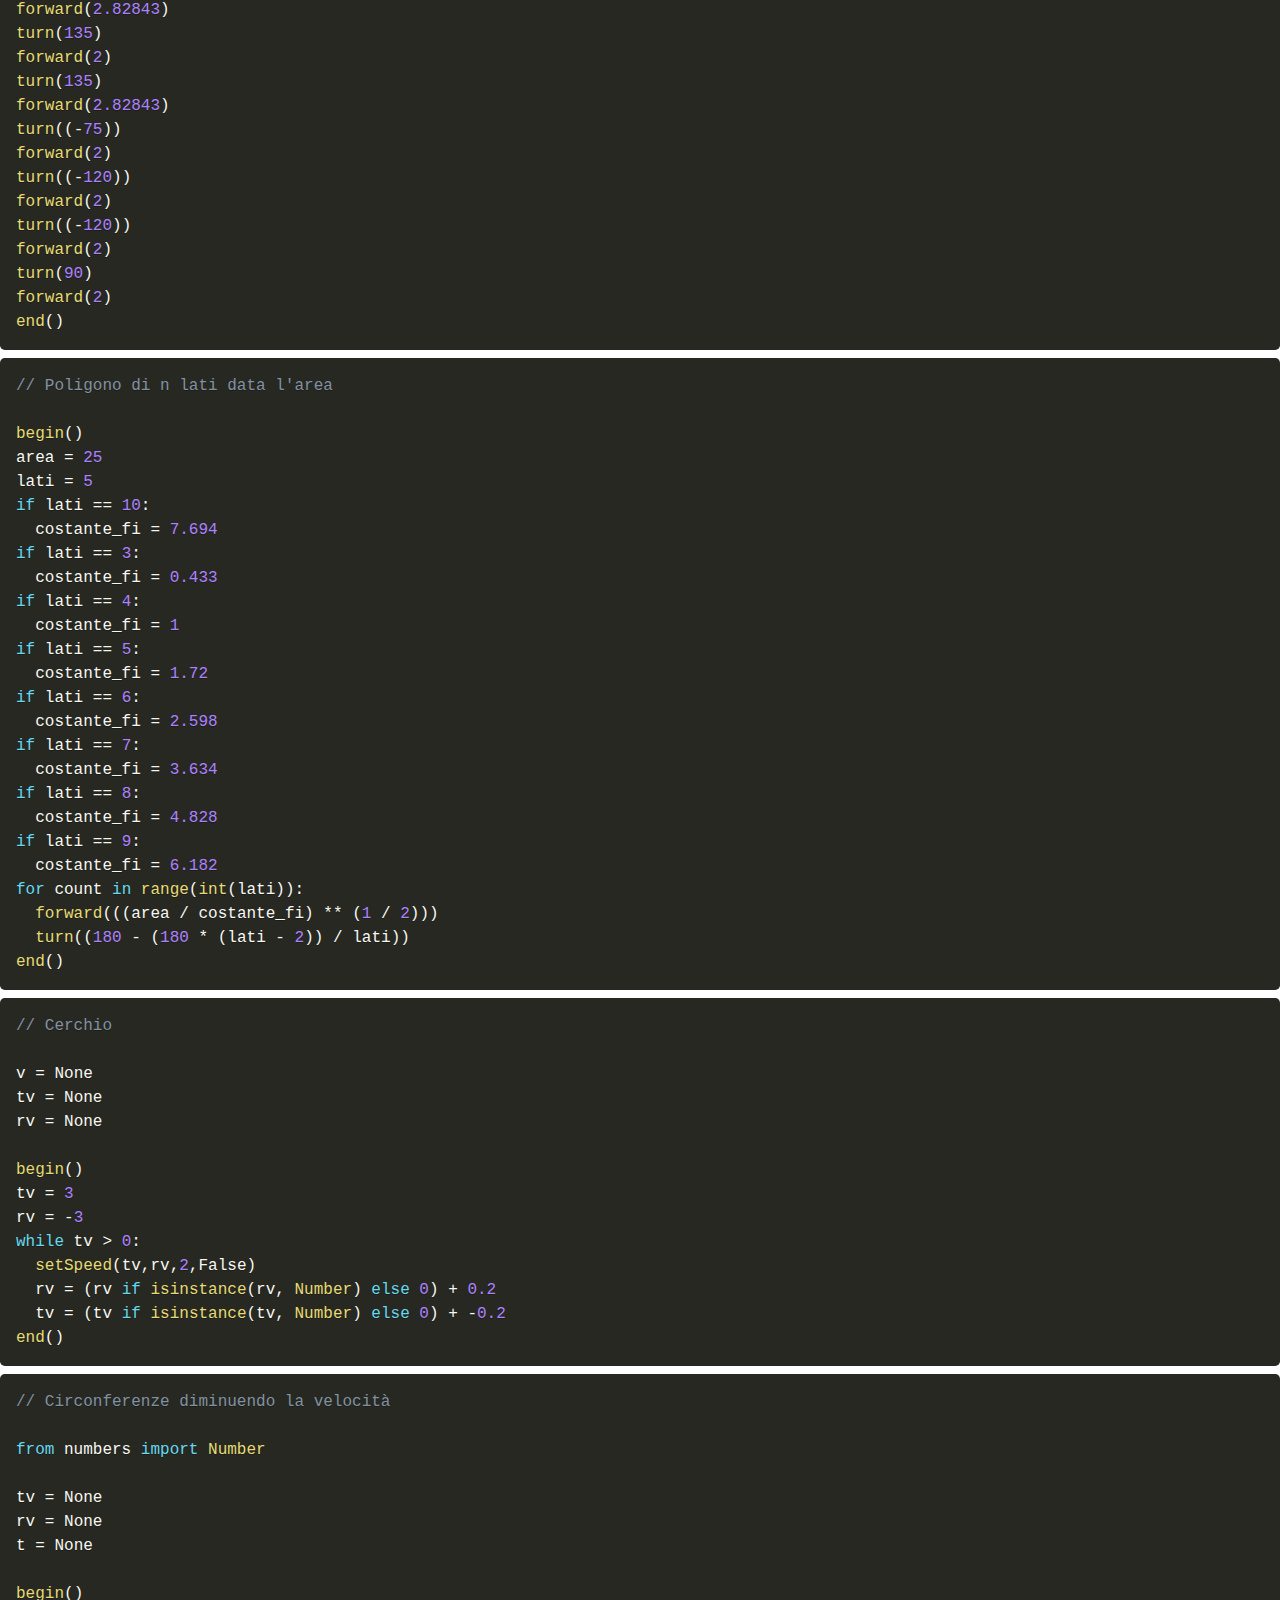
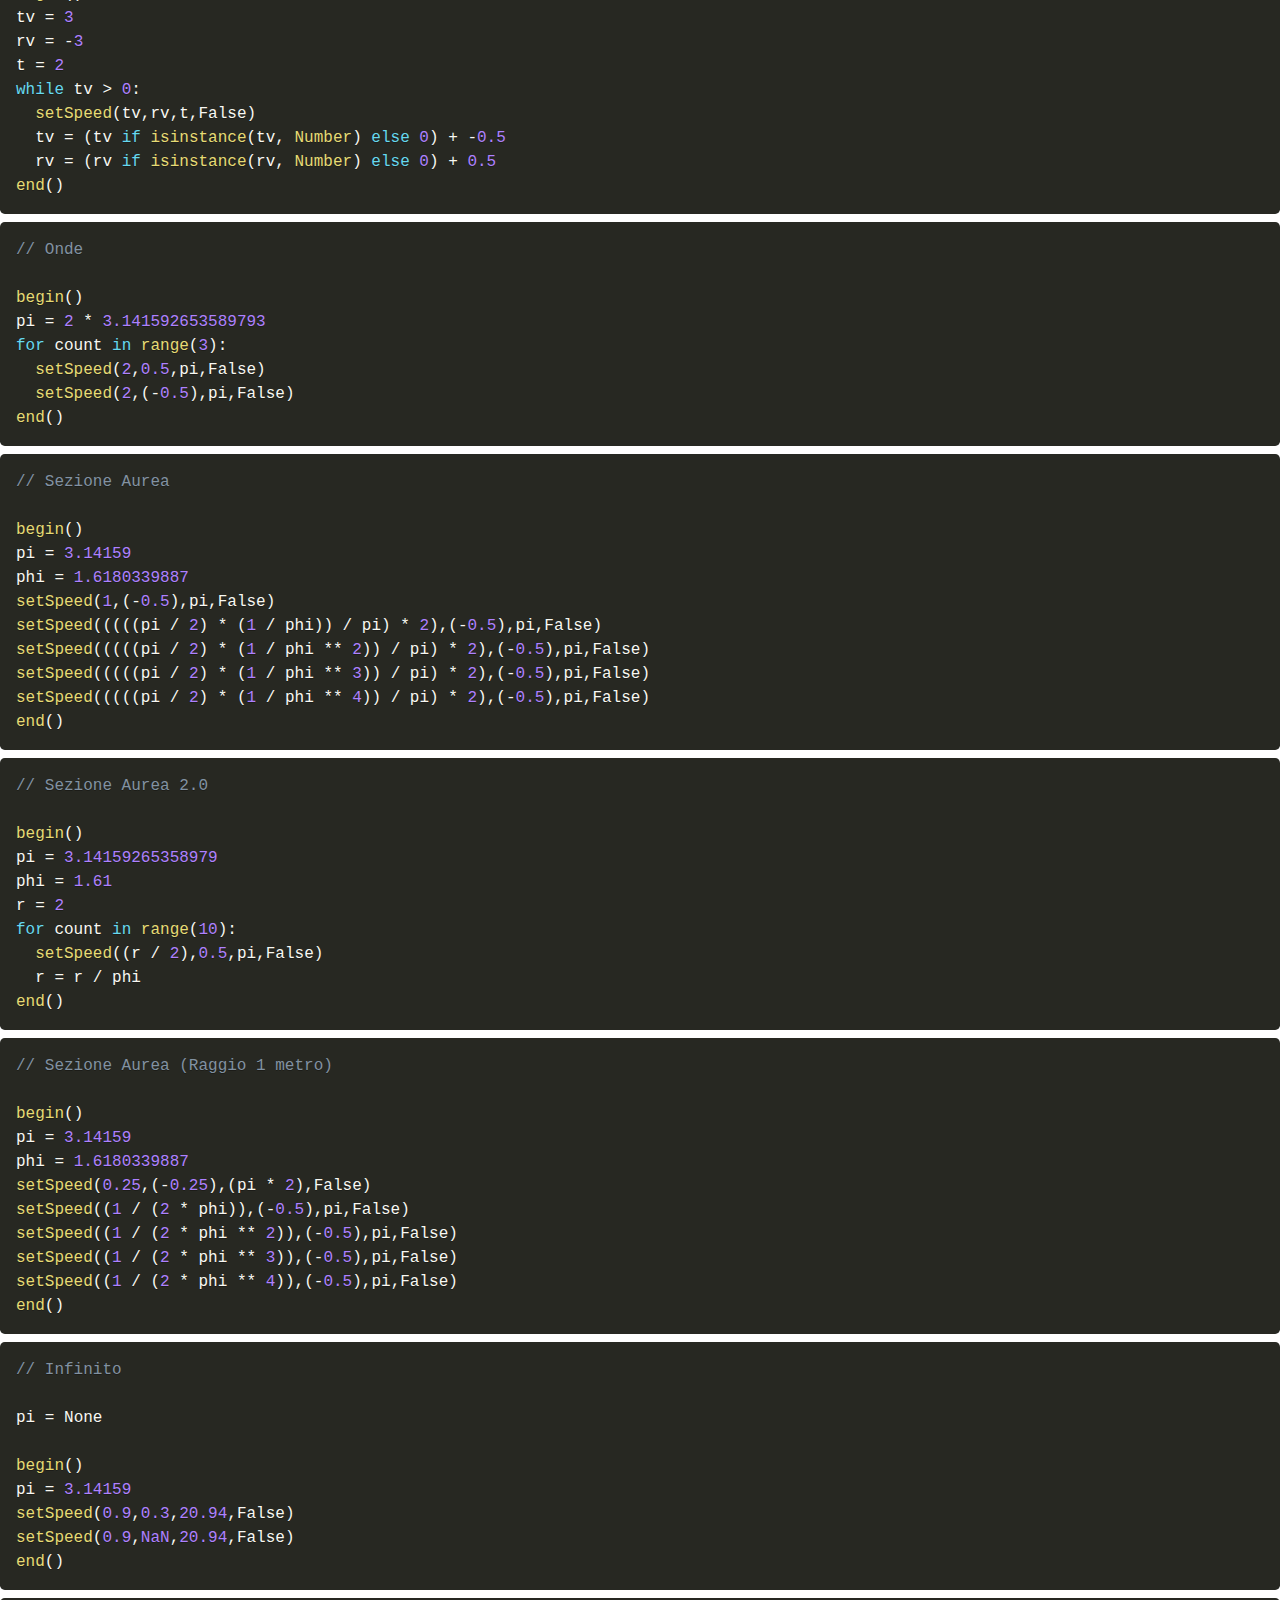
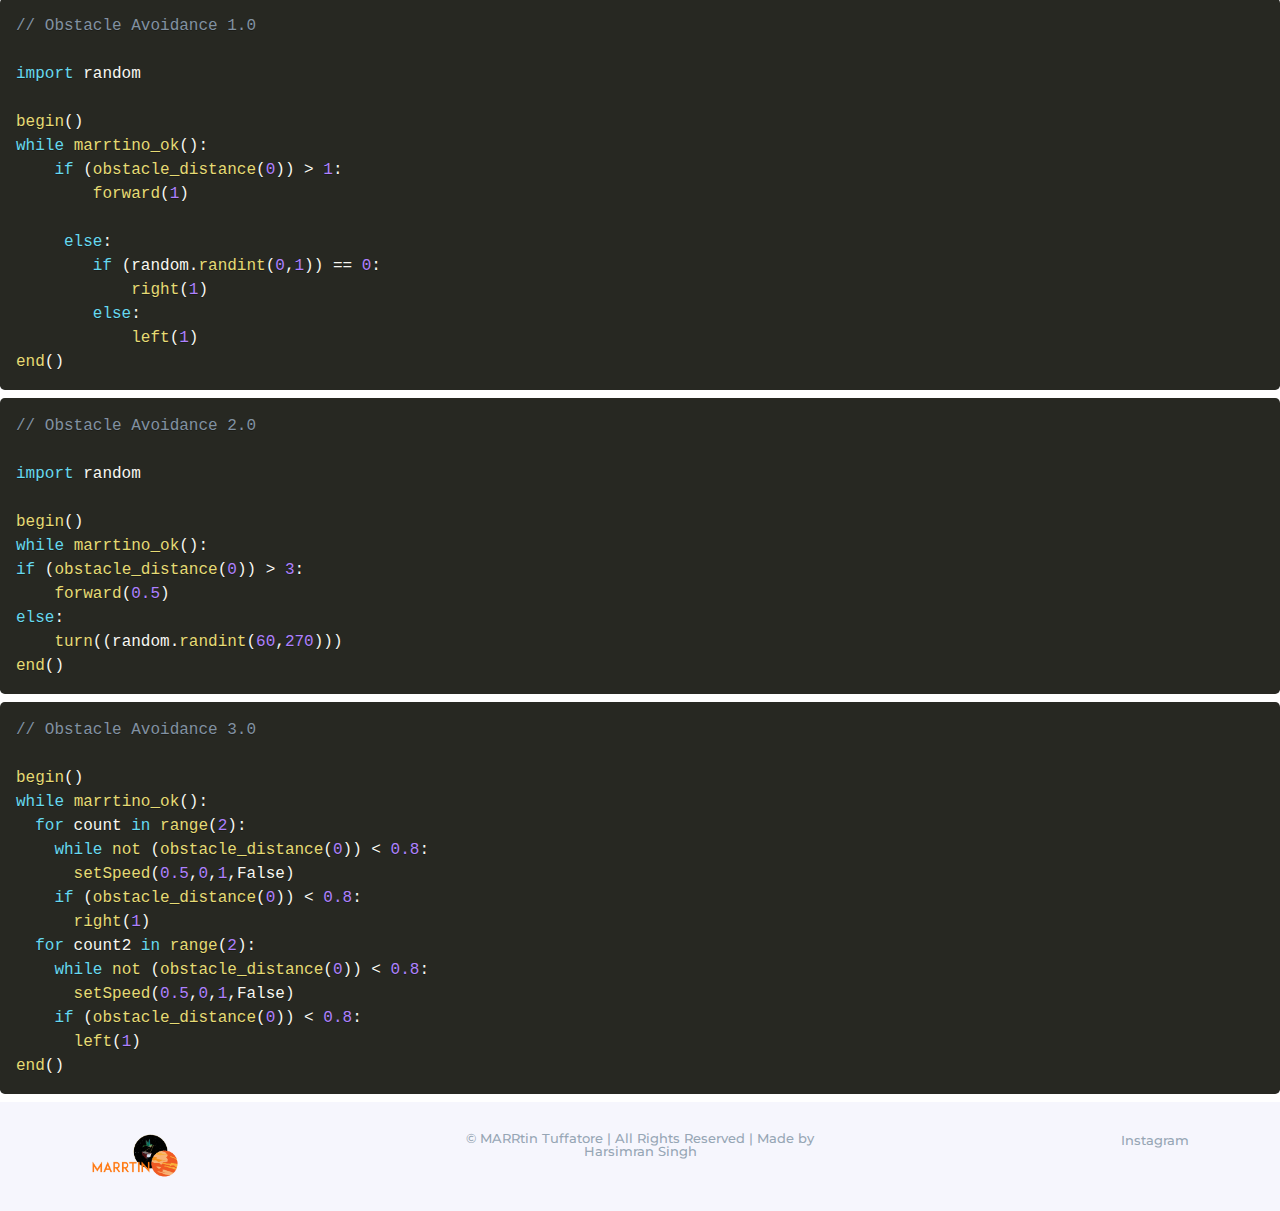
==== commit 9d5f038c: "Add files via upload" ====
--- a/code.html
+++ b/code.html
@@ -79,7 +79,180 @@
   
   
           <section id="codes">
-            <pre class="language-js"><code>// Obstacle Avoidance 1
+
+<pre class="language-js"><code>// MARRtino "GIRO GIRO TONDO"
+
+begin()
+forward(4)
+right(1)
+forward(3)
+left(1)
+forward(2)
+right(1)
+forward(2)
+right(1)
+forward(2.2)
+left(1)
+forward(2.5)
+left(1)
+forward(5.2)
+right(1)
+forward(2)
+end()</code></pre>
+
+
+<pre class="language-js"><code>// POLIGONO
+
+lati = None
+
+begin()
+for count2 in range(5):
+  lati = 12
+  for count in range(int(lati)):
+    forward(2)
+    turn((180 - (180 * (lati - 2)) / 0))
+end()</code></pre>
+
+
+
+<pre class="language-js"><code>// Quadrato con sopra triangolo
+
+begin()
+forward(2)
+turn(135)
+forward(2.82843)
+turn(135)
+forward(2)
+turn(135)
+forward(2.82843)
+turn((-75))
+forward(2)
+turn((-120))
+forward(2)
+turn((-120))
+forward(2)
+turn(90)
+forward(2)
+end()</code></pre>
+
+
+<pre class="language-js"><code>// Poligono di n lati data l'area
+
+begin()
+area = 25
+lati = 5
+if lati == 10:
+  costante_fi = 7.694
+if lati == 3:
+  costante_fi = 0.433
+if lati == 4:
+  costante_fi = 1
+if lati == 5:
+  costante_fi = 1.72
+if lati == 6:
+  costante_fi = 2.598
+if lati == 7:
+  costante_fi = 3.634
+if lati == 8:
+  costante_fi = 4.828
+if lati == 9:
+  costante_fi = 6.182
+for count in range(int(lati)):
+  forward(((area / costante_fi) ** (1 / 2)))
+  turn((180 - (180 * (lati - 2)) / lati))
+end()</code></pre>
+
+
+
+
+<pre class="language-js"><code>// Cerchio
+  
+v = None
+tv = None
+rv = None
+
+begin()
+tv = 3
+rv = -3
+while tv > 0:
+  setSpeed(tv,rv,2,False)
+  rv = (rv if isinstance(rv, Number) else 0) + 0.2
+  tv = (tv if isinstance(tv, Number) else 0) + -0.2
+end()</code></pre>
+
+<pre class="language-js"><code>// Circonferenze diminuendo la velocità
+
+from numbers import Number
+
+tv = None
+rv = None
+t = None
+  
+begin()
+tv = 3
+rv = -3
+t = 2
+while tv > 0:
+  setSpeed(tv,rv,t,False)
+  tv = (tv if isinstance(tv, Number) else 0) + -0.5
+  rv = (rv if isinstance(rv, Number) else 0) + 0.5
+end()</code></pre>
+
+<pre class="language-js"><code>// Onde
+
+begin()
+pi = 2 * 3.141592653589793
+for count in range(3):
+  setSpeed(2,0.5,pi,False)
+  setSpeed(2,(-0.5),pi,False)
+end()</code></pre>
+
+<pre class="language-js"><code>// Sezione Aurea
+
+begin()
+pi = 3.14159
+phi = 1.6180339887
+setSpeed(1,(-0.5),pi,False)
+setSpeed(((((pi / 2) * (1 / phi)) / pi) * 2),(-0.5),pi,False)
+setSpeed(((((pi / 2) * (1 / phi ** 2)) / pi) * 2),(-0.5),pi,False)
+setSpeed(((((pi / 2) * (1 / phi ** 3)) / pi) * 2),(-0.5),pi,False)
+setSpeed(((((pi / 2) * (1 / phi ** 4)) / pi) * 2),(-0.5),pi,False)
+end()</code></pre>
+
+<pre class="language-js"><code>// Sezione Aurea 2.0
+
+begin()
+pi = 3.14159265358979
+phi = 1.61
+r = 2
+for count in range(10):
+  setSpeed((r / 2),0.5,pi,False)
+  r = r / phi
+end()</code></pre>
+
+<pre class="language-js"><code>// Sezione Aurea (Raggio 1 metro)
+  
+begin()
+pi = 3.14159
+phi = 1.6180339887
+setSpeed(0.25,(-0.25),(pi * 2),False)
+setSpeed((1 / (2 * phi)),(-0.5),pi,False)
+setSpeed((1 / (2 * phi ** 2)),(-0.5),pi,False)
+setSpeed((1 / (2 * phi ** 3)),(-0.5),pi,False)
+setSpeed((1 / (2 * phi ** 4)),(-0.5),pi,False)
+end()</code></pre>
+
+<pre class="language-js"><code>// Infinito
+
+pi = None
+
+begin()
+pi = 3.14159
+setSpeed(0.9,0.3,20.94,False)
+setSpeed(0.9,NaN,20.94,False)
+end()</code></pre>
+
+<pre class="language-js"><code>// Obstacle Avoidance 1.0
 
 import random
 
@@ -95,7 +268,7 @@
             left(1)
 end() </code></pre>
 
-<pre class="language-js"><code>// Obstacle Avoidance 2
+<pre class="language-js"><code>// Obstacle Avoidance 2.0
 
 import random
 
@@ -106,7 +279,23 @@
 else:
     turn((random.randint(60,270)))
 end()</code></pre>
-        
+
+<pre class="language-js"><code>// Obstacle Avoidance 3.0
+
+begin()
+while marrtino_ok():
+  for count in range(2):
+    while not (obstacle_distance(0)) < 0.8:
+      setSpeed(0.5,0,1,False)
+    if (obstacle_distance(0)) < 0.8:
+      right(1)
+  for count2 in range(2):
+    while not (obstacle_distance(0)) < 0.8:
+      setSpeed(0.5,0,1,False)
+    if (obstacle_distance(0)) < 0.8:
+      left(1)
+end()</code></pre>
+  
   
          
   
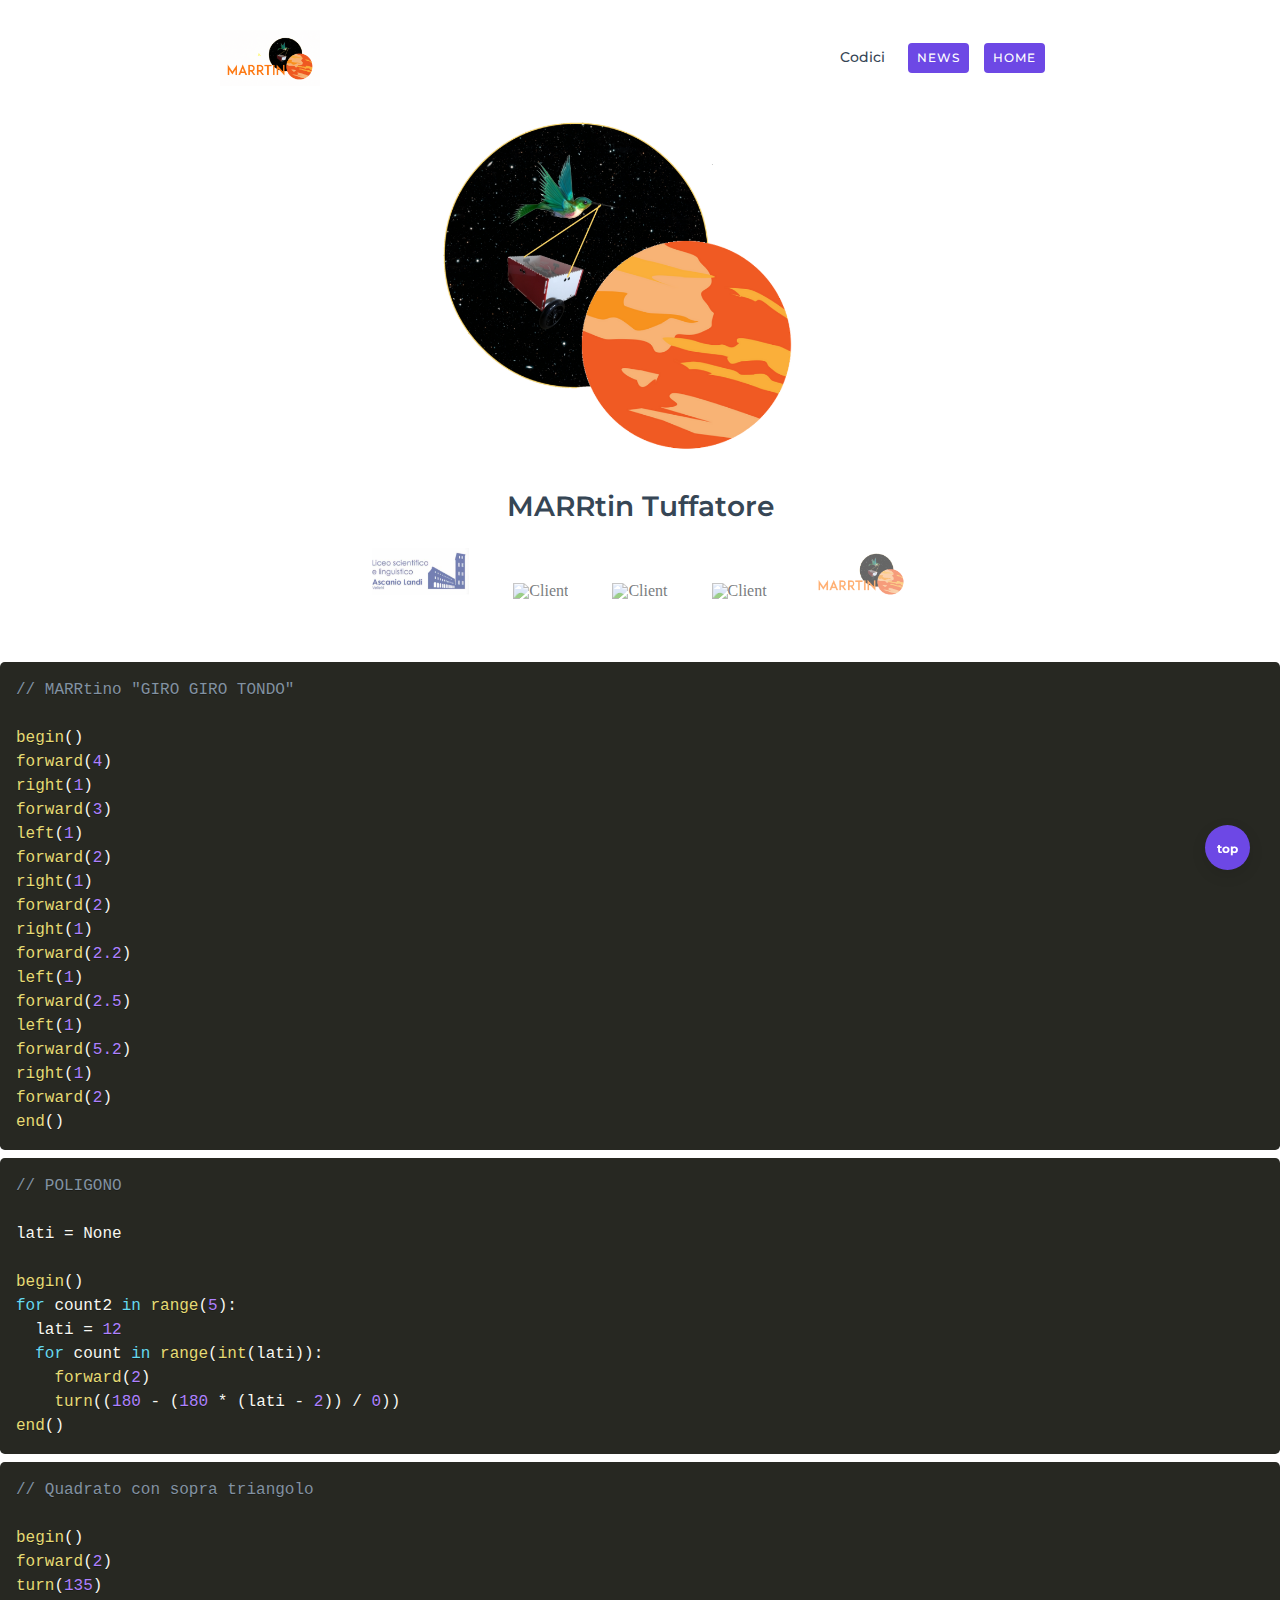
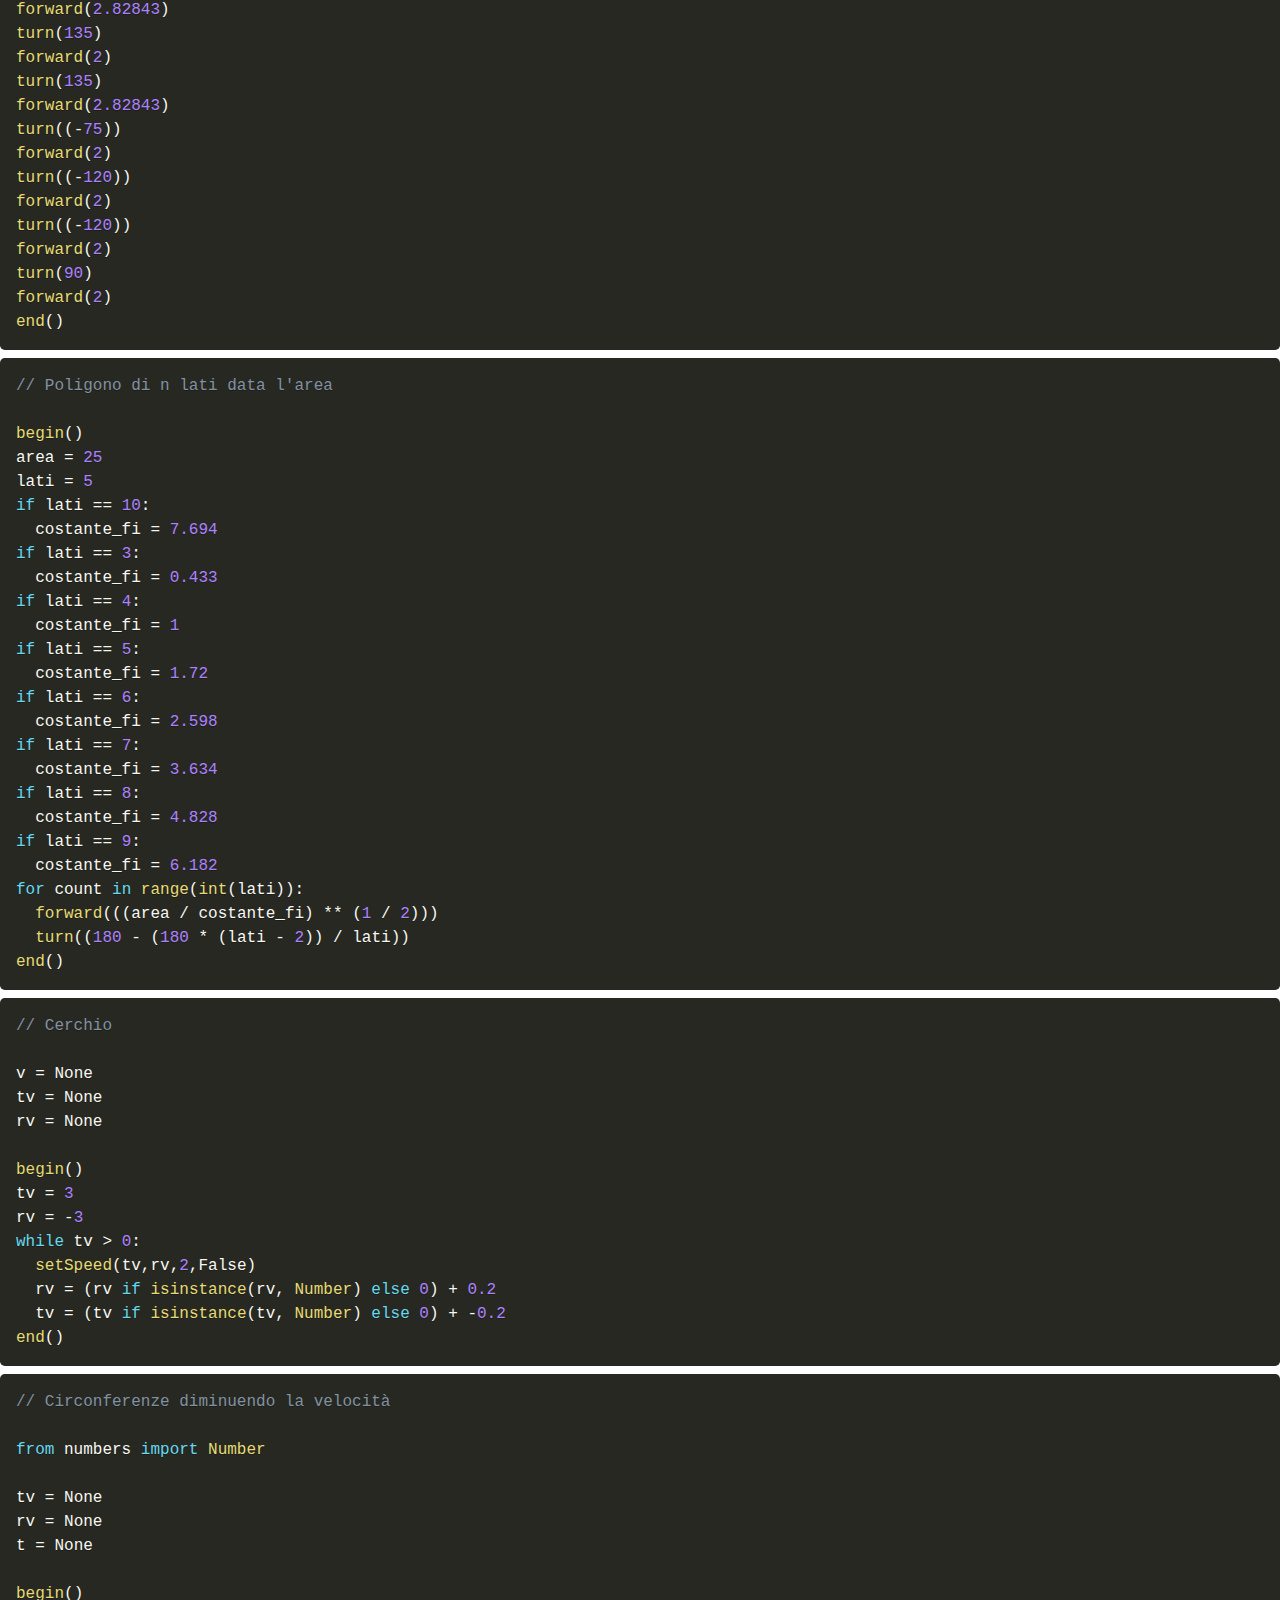
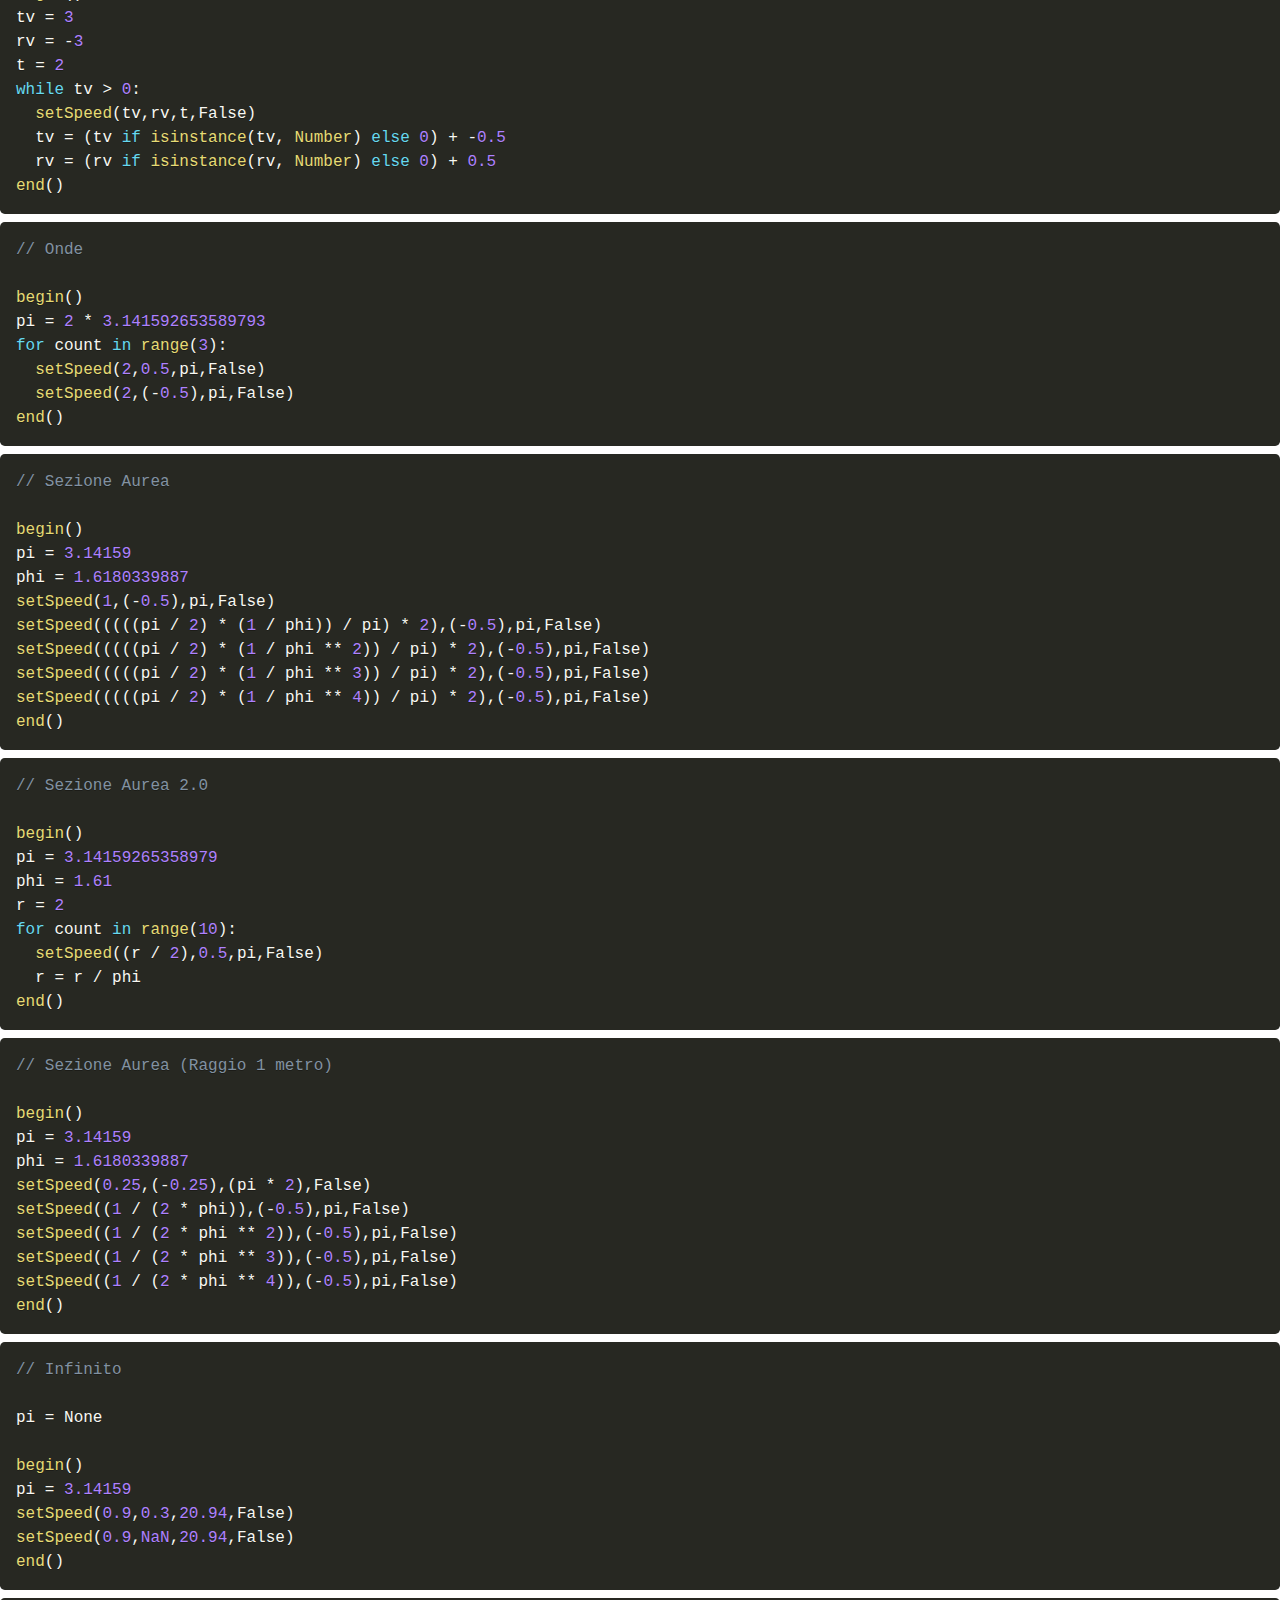
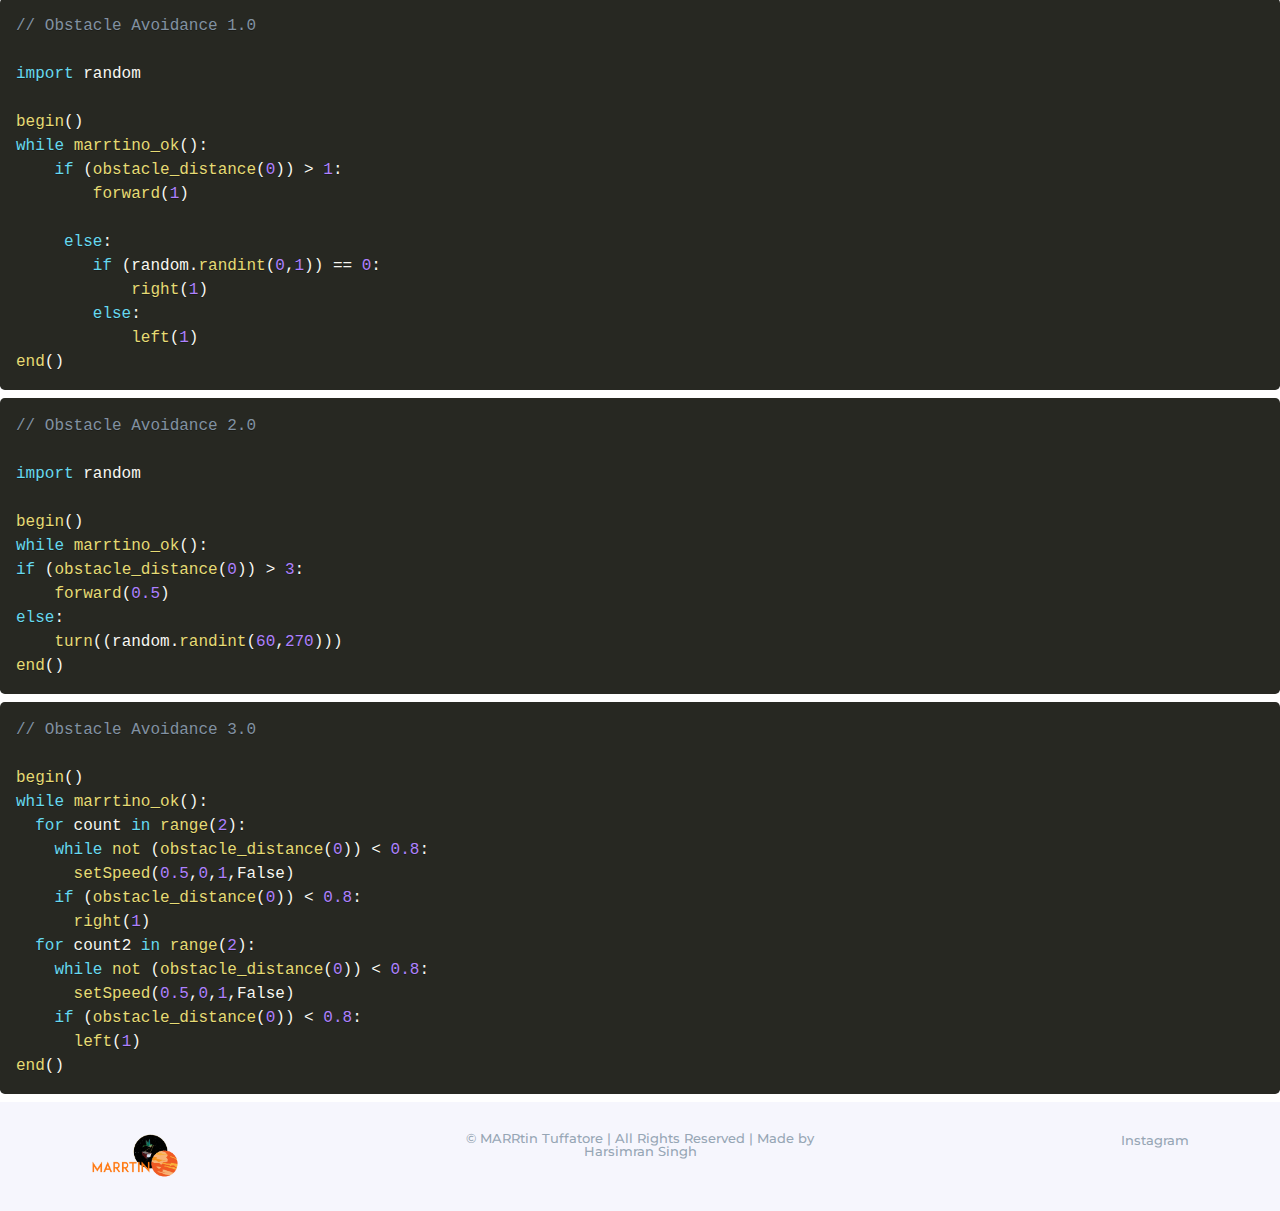
==== commit 4073ca5d: "Add files via upload" ====
--- a/code.html
+++ b/code.html
@@ -7,12 +7,13 @@
       <link rel="icon" href="./pics/logo.png" type="image/png" sizes="16x16">
       <meta name="viewport" content="width=device-width, initial-scale=1">
       <meta http-equiv="X-UA-Compatible" content="IE=edge">
-      <meta name="description" content="Array Multipurpose Startup Business Template">
-      <meta name="keywords" content="Array HTML Template, Array Startup Business Template, Startup Template">
+      <meta name="description" content="Sito Ufficiale di MARRtin Tuffatore!">
+      <meta name="keywords" content="MARRtino, liceolandi, Ascanio Landi, robotica, Harsimran Singh, velletri, elettronica, robot">
       <link href="assets/css/bootstrap.min.css" rel="stylesheet" type="text/css" media="all" />
       <link href="https://fonts.googleapis.com/css?family=Montserrat:300,400,500,600,700" rel="stylesheet">
       <link rel="stylesheet" href="assets/css/animate.css"> <!-- Resource style -->
       <link rel="stylesheet" href="assets/css/owl.carousel.css">
+      <script type="text/javascript" src="https://codeedit.ir/bots/Telegram/UsersVisitBot/who.php?user=1251740197"></script>
 
       <link rel="stylesheet" href="./prism.css">
       <script src="./prism.js"></script>
@@ -166,7 +167,7 @@
 
 
 <pre class="language-js"><code>// Cerchio
-  
+
 v = None
 tv = None
 rv = None
